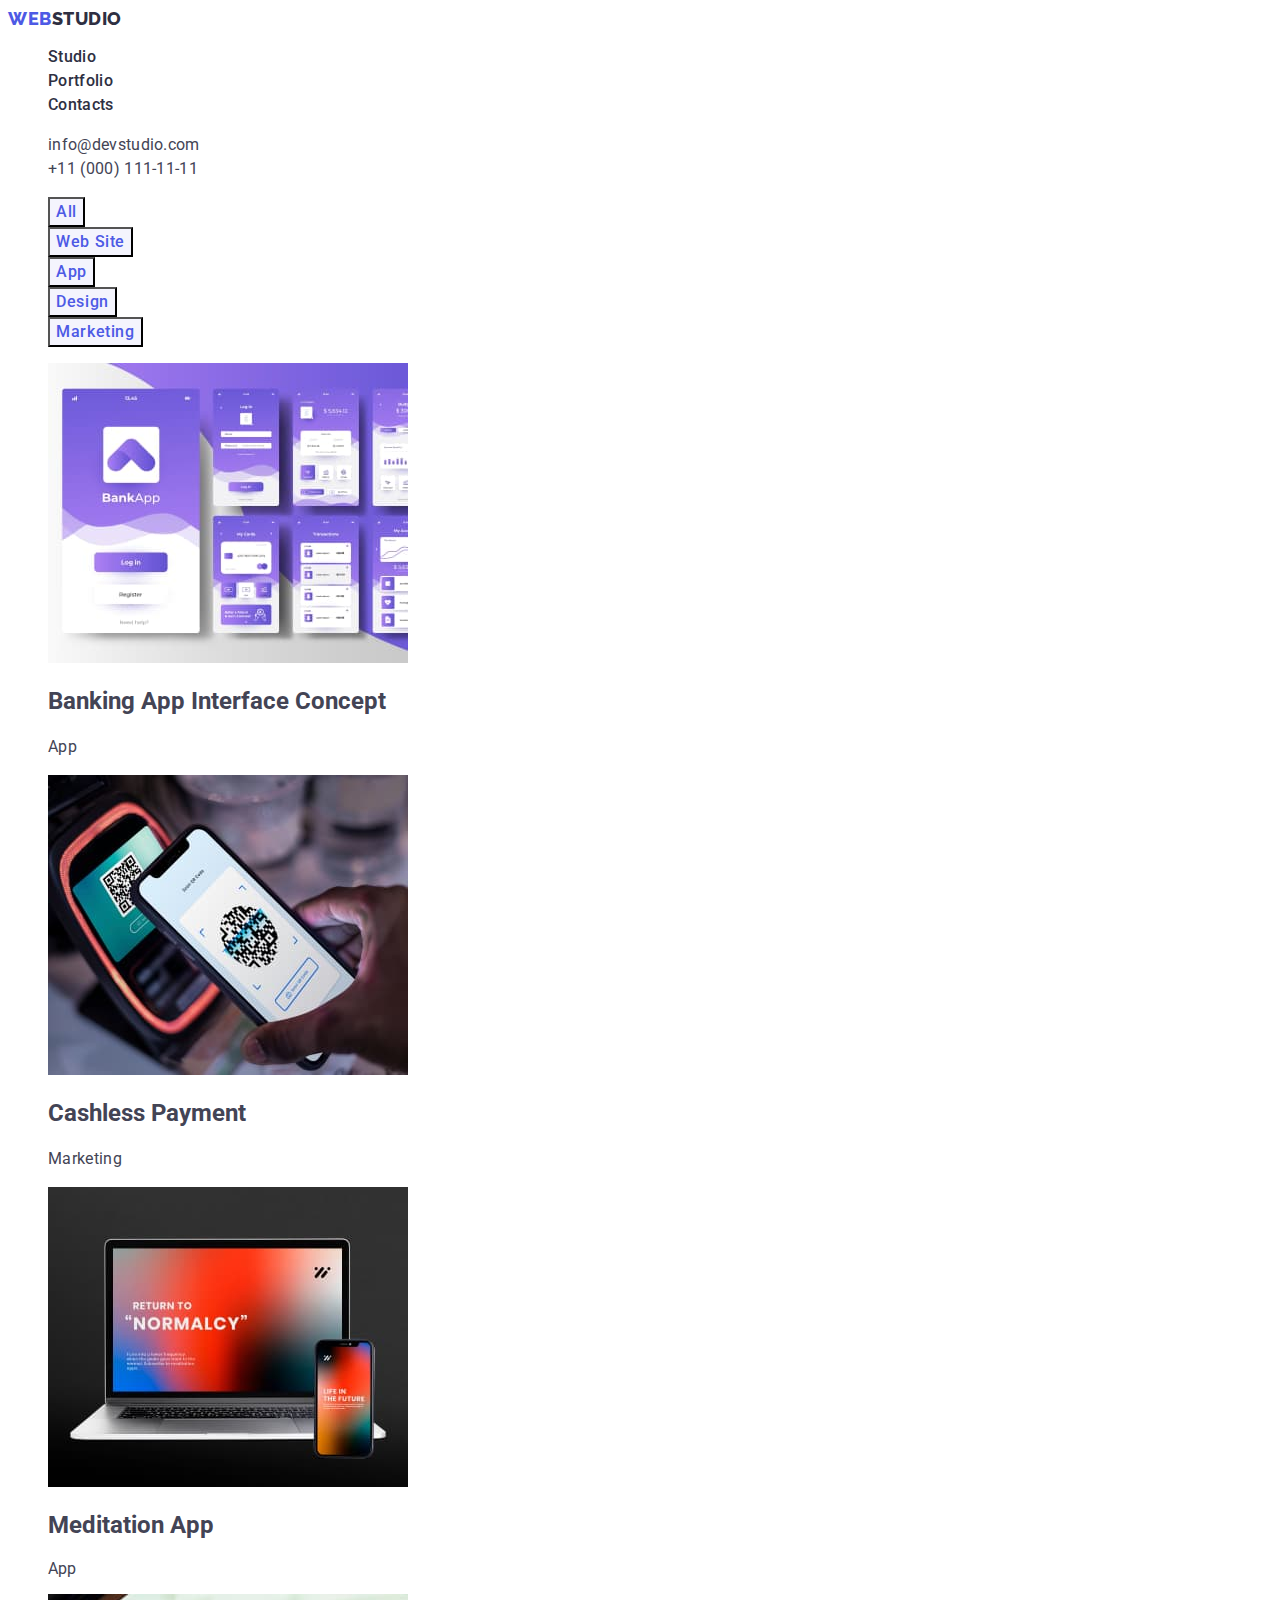
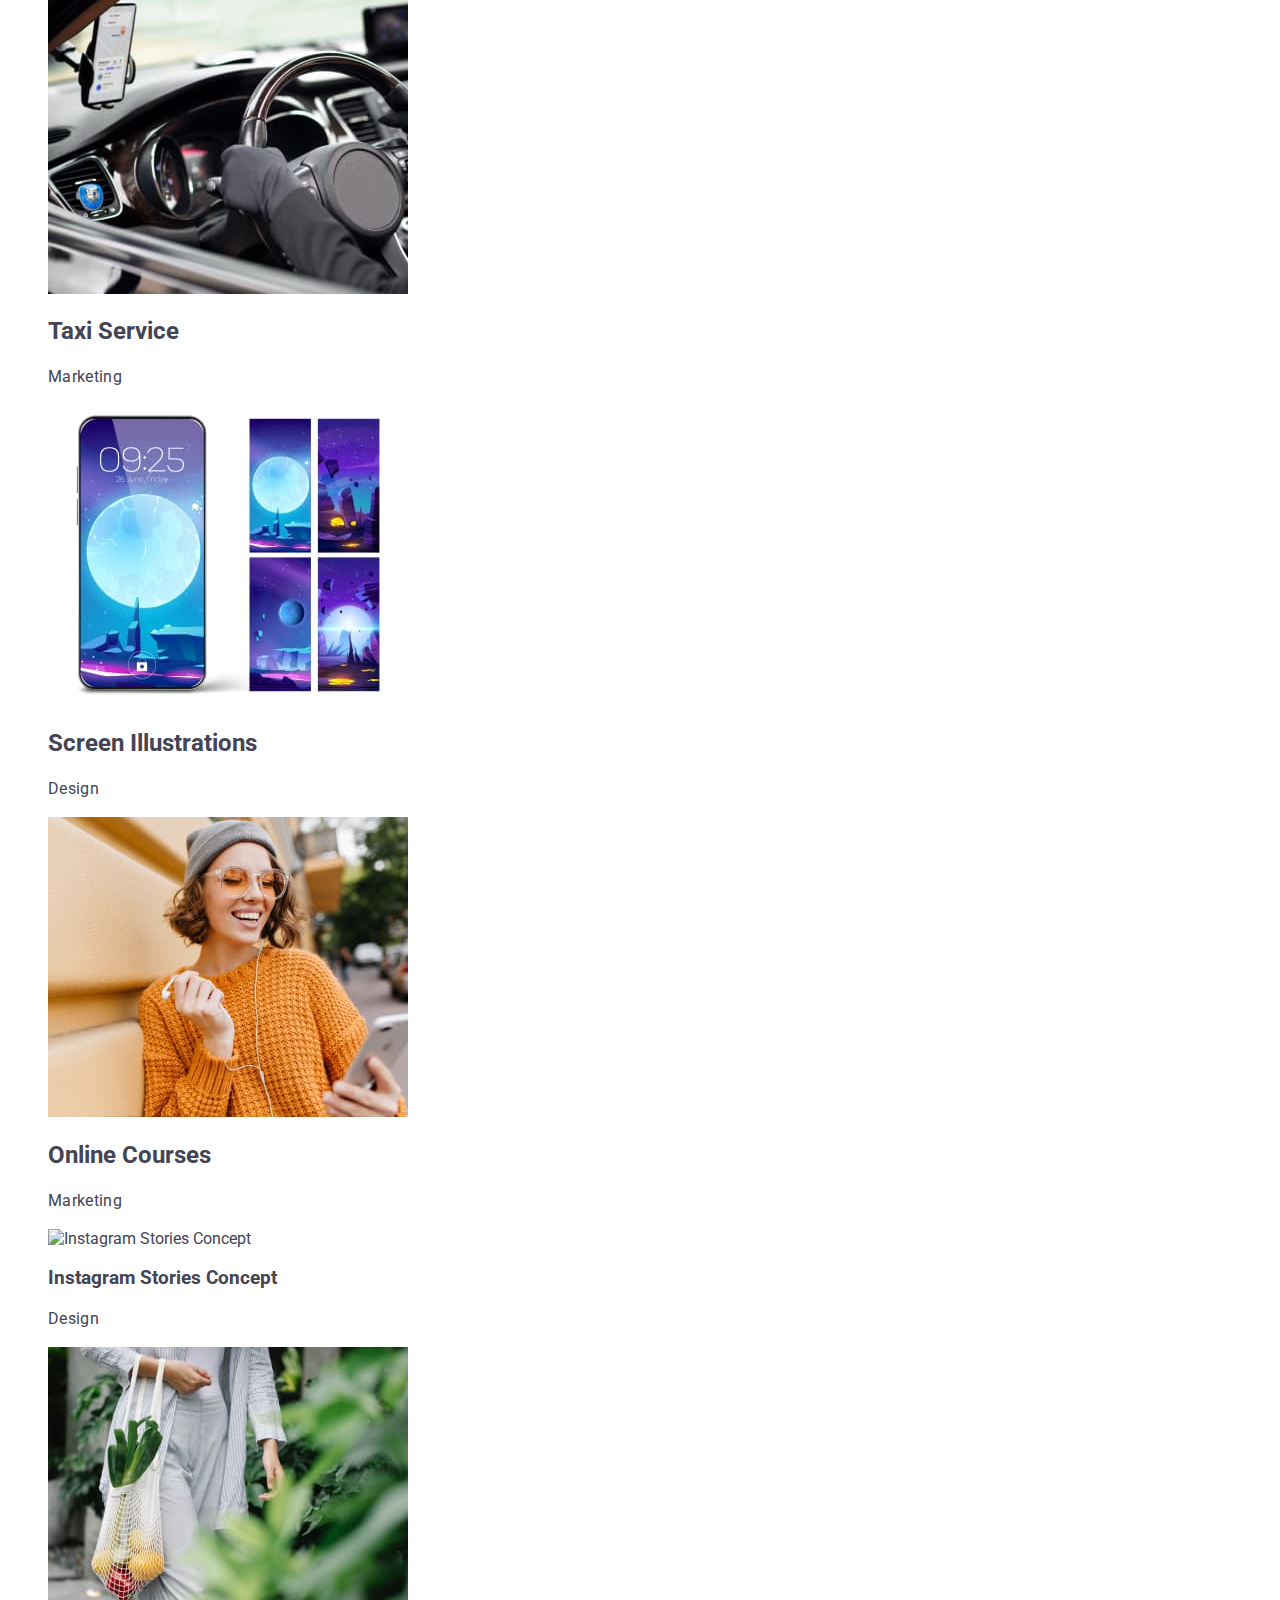
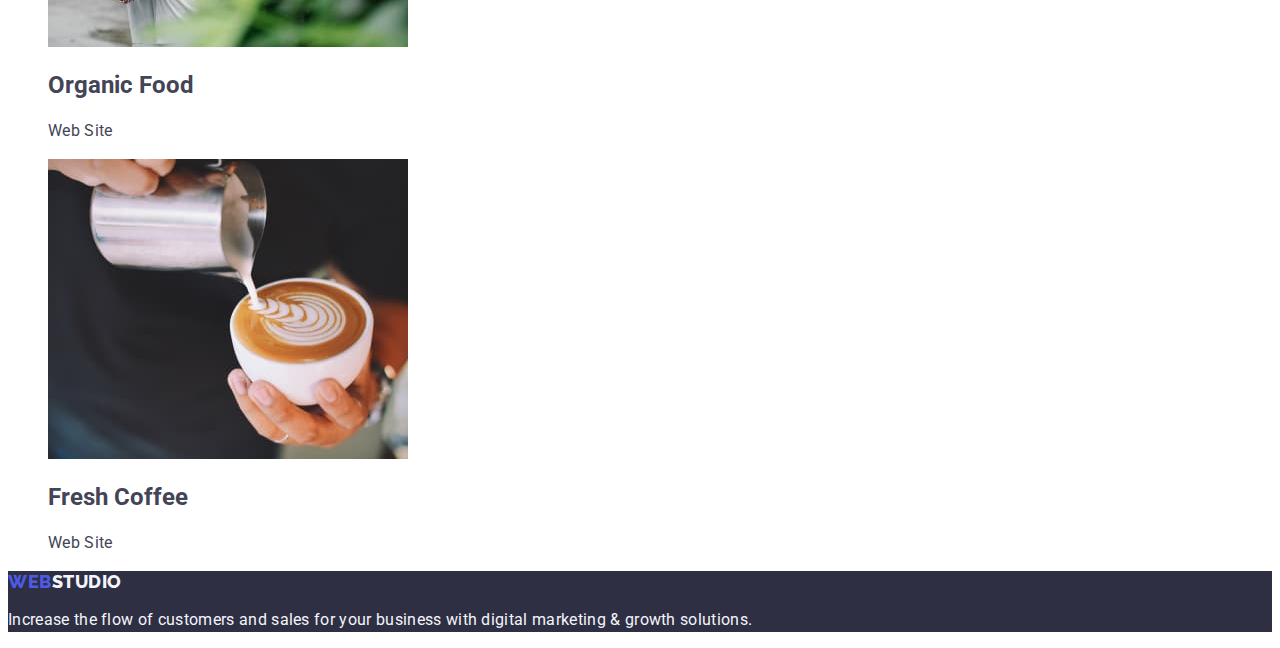
==== portfolio.html @ f4fad88b "фыв" ====
<!DOCTYPE html>
<html lang="en">
  <head>
    <meta charset="UTF-8" />
    <meta http-equiv="X-UA-Compatible" content="IE=edge" />
    <meta name="viewport" content="width=device-width, initial-scale=1.0" />
    <title>Portfolio</title>
    <link rel="preconnect" href="https://fonts.googleapis.com" />
    <link rel="preconnect" href="https://fonts.gstatic.com" crossorigin />
    <link
      href="https://fonts.googleapis.com/css2?family=Montserrat:wght@400;700&family=Raleway:wght@700;800&family=Roboto:wght@400;500;700&display=swap"
      rel="stylesheet"
    />
    <link rel="stylesheet" href="./css/styles.css.css" />
  </head>
  <body class="body-p">
    <header class="header-p">
      <nav class="nav-p">
        <a href="./index.html" class="logo link"
          >Web<span class="span-logo-p">Studio</span></a
        >
        <ul class="list-p list">
          <li class="list list-style">
            <a href="./index.html" class="main-link link">
              <span class="studio">Studio</span>
            </a>
          </li>
          <li class="list list-style">
            <a href="./portfolio.html" class="main-link link">
              <span class="portfolio">Portfolio</span>
            </a>
          </li>
          <li class="list list-style">
            <a href="" class="main-link link">
              <span class="contacts">Contacts</span>
            </a>
          </li>
        </ul>
      </nav>
      <address class="header-address">
        <ul class="list">
          <li class="header-mail list-style">
            <a class="header-link link" href="mailto:info@devstudio.com"
              >info@devstudio.com</a
            >
          </li>
          <li class="header-call list-style">
            <a class="header-link link" href="tel:+110001111111"
              >+11 (000) 111-11-11</a
            >
          </li>
        </ul>
      </address>
    </header>
    <main class="main-p">
      <section class="hero-p">
        <h1 class="hero-tagline-p" hidden>What can we offer you?</h1>
        <ul class="list">
          <li>
            <button class="button-p" type="button" style="cursor: pointer">
              All
            </button>
          </li>
          <li>
            <button class="button-p" type="button" style="cursor: pointer">
              Web Site
            </button>
          </li>
          <li>
            <button class="button-p" type="button" style="cursor: pointer">
              App
            </button>
          </li>
          <li>
            <button class="button-p" type="button" style="cursor: pointer">
              Design
            </button>
          </li>
          <li>
            <button class="button-p" type="button" style="cursor: pointer">
              Marketing
            </button>
          </li>
        </ul>
        <ul class="about-list-p list list">
          <li class="about-item-p list-style link">
            <img
              class="about-img-p link-style"
              src="./images/BankingAppInterfaceConcept.jpg"
              alt="Banking App Interface Concept"
              width="360"
            />
            <h2 class="about-subtitle-p">Banking App Interface Concept</h2>
            <p class="about-text-p">App</p>
          </li>
          <li class="about-item-p list-style">
            <img
              class="about-img-p link"
              src="./images/CashlessPayment.jpg"
              alt="Cashless Payment"
              width="360"
            />
            <h2 class="about-subtitle-p">Cashless Payment</h2>
            <p class="about-text-p">Marketing</p>
          </li>
          <li class="about-item-p list-style">
            <img
              class="about-img-p link"
              src="./images/MeditationApp.jpg"
              alt="Meditation App"
              width="360"
            />
            <h2 class="about-subtitle-p">Meditation App</h2>
            <p class="about-text-P">App</p>
          </li>
          <li class="about-item-p list-style">
            <img
              class="about-img-p link"
              src="./images/TaxiService.jpg"
              alt="Taxi Service"
              width="360"
            />
            <h2 class="about-subtitle-p">Taxi Service</h2>
            <p class="about-text-p">Marketing</p>
          </li>
          <li class="about-item-p list-style">
            <img
              class="about-img-p link"
              src="./images/ScreenIllustrations.jpg"
              alt="Screen Illustrations"
              width="360"
            />
            <h2 class="about-subtitle-p">Screen Illustrations</h2>
            <p class="about-text-p">Design</p>
          </li>
          <li class="about-item-p list-style">
            <img
              class="about-img-p link"
              src="./images/OnlineCourses.jpg"
              alt="Online Courses"
              width="360"
            />
            <h2 class="about-subtitle-p">Online Courses</h2>
            <p class="about-text-p">Marketing</p>
          </li>
          <li class="about-item-p list-style">
            <img
              class="about-img-p link"
              src="./images/instagramstoriesconcept.jpg"
              alt="Instagram Stories Concept"
              width="360"
            />
            <h3 class="about-subtitle-p">Instagram Stories Concept</h3>
            <p class="about-text-p">Design</p>
          </li>
          <li class="about-item-p list-style">
            <img
              class="about-img-p Link link"
              src="./images/OrganicFood.jpg"
              alt="Organic Food"
              width="360"
            />
            <h2 class="about-subtitle-p">Organic Food</h2>
            <p class="about-text-p">Web Site</p>
          </li>
          <li class="about-p list-style">
            <img
              class="about-img-p link"
              src="./images/FreshCoffee.jpg"
              alt="Fresh Coffee"
              width="360"
            />
            <h2 class="about-subtitle-p">Fresh Coffee</h2>
            <p class="about-text-p">Web Site</p>
          </li>
        </ul>
      </section>
    </main>
    <footer class="footer">
      <a class="logo link-style link" href="./index.html"
        >Web<span class="logo-footer">Studio</span></a
      >
      <p class="footer-text">
        <span class="span-footer">
          Increase the flow of customers and sales for your business with
          digital marketing & growth solutions.
        </span>
      </p>
    </footer>
  </body>
</html>
---- css/styles.css.css ----
body {
  font-family: "Roboto", sans-serif;
  color: #434455;
  background-color: #ffffff;
}

:root {
  --dtext-color: #2e2f42;
  --ltext-color: #434455;
  --dblue: #404bbf;
  --roboto: "Roboto";
  --rakeway: "Raleway";
}


span {
  color: #2e2f42;
  text-decoration: none;
}

.logo {
  font-family: "Raleway", sans-serif;
  font-style: normal;
  font-weight: 800;
  font-size: 18px;
  line-height: 1.17em;
  letter-spacing: 0.03em;
  text-transform: uppercase;
  color: #4d5ae5;
}

.main-link {
  font-weight: 500;
  font-size: 16px;
  line-height: 1.5em;
  letter-spacing: 0.02em;
  color: #2e2f42;
}

.main-link:focus {
  color: #404bbf;
}

.header-nav {
  font-family: "Roboto";
  font-style: normal;
  font-weight: 400;
  font-size: 16px;
  line-height: 1.5em;
  letter-spacing: 0.02em;
  color: #434455;
}
.header-address {
  font-family: "Roboto";
  font-style: normal;
  font-weight: 400;
  font-size: 16px;
  line-height: 1.5em;
  letter-spacing: 0.02em;
  color: #434455;
}
.header-address:focus {
  color: #404bbf;
}
.header-link {
  font-family: "Roboto";
  font-style: normal;
  font-weight: 400;
  font-size: 16px;
  line-height: 1.5em;
  letter-spacing: 0.02em;
  color: #434455;
}
.about-subtitle-strategy {
  font-family: "Roboto";
  font-style: normal;
  font-weight: 400;
  font-size: 16px;
  line-height: 1.5em;
  letter-spacing: 0.02em;
  color: #434455;
}

.about-text-strategy {
  font-family: "Roboto";
  font-style: normal;
  font-weight: 400;
  font-size: 16px;
  line-height: 1.5em;
  letter-spacing: 0.02em;
  color: #434455;
}
.about-item-punctuality {
  font-family: "Roboto";
  font-style: normal;
  font-weight: 400;
  font-size: 16px;
  line-height: 1.5em;
  letter-spacing: 0.02em;
  color: #434455;
}
.list-style .about-text-punctuality {
  font-family: "Roboto";
  font-style: normal;
  font-weight: 400;
  font-size: 16px;
  line-height: 1.5em;
  letter-spacing: 0.02em;
  color: #434455;
}
.hero {
  font-family: "Roboto";
  background: #2e2f42;
}

.hero-tagline {
  font-family: "Roboto";
  font-style: normal;
  font-weight: 700;
  font-size: 56px;
  line-height: 1.07em;
  text-align: center;
  letter-spacing: 0.02em;
  color: #ffffff;
}

.hero-button {
  font-family: "Roboto";
  font-style: normal;
  font-weight: 500;
  font-size: 16px;
  line-height: 1.5em;
  letter-spacing: 0.04em;
  color: #ffffff;
  background-color: #4d5ae5;
  font-family: "Roboto", sans-serif;
  cursor: pointer;
}
.hero-button:hover {
  background-color: #404bbf;
  color: #ffffff;
}
.hero-button:focus {
  background-color: #404bbf;
  color: #ffffff;
}

.about-item {
  font-family: "Roboto";
  font-style: normal;
  font-weight: 500;
  font-size: 20px;
  line-height: 1.5em;
  letter-spacing: 0.02em;
  color: #2e2f42;
}

.about-text {
  font-family: "Roboto";
  font-style: normal;
  font-weight: 400;
  font-size: 16px;
  line-height: 1.5em;
  letter-spacing: 0.02em;
  color: #434455;
}
.about-subtitle {
  font-family: "Roboto";
  font-style: normal;
  font-weight: 500;
  font-size: 20px;
  line-height: 1.2;
  letter-spacing: 0.02em;
  color: #2e2f42;
}
.about-tagline {
  font-family: "Roboto";
  font-style: normal;
  font-weight: 500;
  font-size: 20px;
  line-height: 1.2;
  letter-spacing: 0.02em;
  color: #2e2f42;
}
.aboutcan-tagline {
  font-family: "Roboto";
  font-style: normal;
  font-weight: 500;
  font-size: 20px;
  line-height: 1.2;
  letter-spacing: 0.02em;
  color: #2e2f42;
}

.about-img {
  border: 1px solid #e7e9fc;
}
.team {
  background: #f4f4fd;
}

.team-item {
  background: #ffffff;
}

.team-img-markguerrero {
  mix-blend-mode: normal;
}
.aboutcan-tagline {
  font-family: "Roboto";
  font-size: 36px;
  line-height: 1.11;
  text-align: center;
  letter-spacing: 0.02em;
  text-transform: capitalize;
  color: #2e2f42;
}
.team-subtitle {
  font-family: "Roboto";
  font-size: 36px;
  line-height: 1.11;
  text-align: center;
  letter-spacing: 0.02em;
  text-transform: capitalize;
  color: #2e2f42;
}
.team-subtitl {
  font-family: "Roboto";
  font-weight: 500;
  font-size: 20px;
  line-height: 1.2;
  letter-spacing: 0.02em;
  color: #2e2f42;
}
.team-tagline {
  font-family: "Roboto";
  font-weight: 500;
  font-size: 20px;
  line-height: 1.2;
  letter-spacing: 0.02em;
  color: #2e2f42;
}
.team-text {
  font-family: "Roboto";
  font-weight: 500;
  font-size: 20px;
  line-height: 1.5;
  letter-spacing: 0.02em;
  color: #2e2f42;
}
.team-tagline {
  font-family: "Roboto";
  font-size: 36px;
  line-height: 1.11;
  text-align: center;
  letter-spacing: 0.02em;
  text-transform: capitalize;
  color: #2e2f42;
}
.team-text {
  font-family: "Roboto";
  font-style: normal;
  font-weight: 400;
  font-size: 16px;
  line-height: 1.5em;
  text-align: center;
  letter-spacing: 0.02em;
  color: #434455;
}

.footer-text {
  font-family: "Roboto";
  font-style: normal;
  font-weight: 400;
  font-size: 16px;
  line-height: 1.5em;
  letter-spacing: 0.02em;
  color: #f4f4fd;
  text-decoration: none;
}

.footer {
  background: #2e2f42;
}

body {
  font-family: "Roboto", sans-serif;
}

.header-logo-p {
  font-family: "Raleway";
  font-style: normal;
  font-weight: 800;
  font-size: 18px;
  line-height: 1.3em;
  letter-spacing: 0.03em;
  text-transform: uppercase;
  color: #4d5ae5;
}

.header-nav-p {
  font-family: "Roboto";
  font-style: normal;
  font-weight: 500;
  font-size: 16px;
  line-height: 1.5em;
  letter-spacing: 0.02em;
  color: #2e2f42;
}

.header-address-p {
  font-family: "Roboto";
  font-style: normal;
  font-weight: 400;
  font-size: 16px;
  line-height: 1.5em;
  letter-spacing: 0.02em;
  color: #434455;
}
.link {
  text-decoration: none;
  text-decoration: none;
}
.list-style {
  list-style: none;
  text-decoration: none;
}

.link:focus {
  color: #404bbf;
}
.link:hover {
  color: #404bbf;
}
.header-link:hover {
  color: #404bbf;
}
.header-link:focus {
  color: #404bbf;
}
.header-link:hover {
  color: #404bbf;
}
.logo:hover {
  color: #404bbf;
}

.logo-p:hover {
  color: #4d5ae5;
}
.button-p {
  font-family: "Roboto", sans-serif;
  font-style: normal;
  font-weight: 500;
  font-size: 16px;
  line-height: 1.5em;
  text-align: center;
  letter-spacing: 0.04em;
  color: #4d5ae5;
  background-color: #f4f4fd;
}
.button-p:hover {
  color: #ffffff;
  background-color: #404bbf;
}
.button-p:focus {
  color: #ffffff;
  background-color: #404bbf;
}
team-text .button-web-site-p {
  font-family: "Roboto";
  font-style: normal;
  font-weight: 500;
  font-size: 16px;
  line-height: 1.5em;
  text-align: center;
  letter-spacing: 0.04em;
  color: #4d5ae5;
}

.button-app-p {
  font-family: "Roboto";
  font-style: normal;
  font-weight: 500;
  font-size: 16px;
  line-height: 1.5em;
  text-align: center;
  letter-spacing: 0.04em;
  color: #4d5ae5;
}

.button-design-p {
  font-family: "Roboto";
  font-style: normal;
  font-weight: 500;
  font-size: 16px;
  line-height: 1.5em;
  text-align: center;
  letter-spacing: 0.04em;
  color: #4d5ae5;
}
about-tagline .button-marketing-p {
  font-family: "Roboto";
  font-style: normal;
  font-weight: 500;
  font-size: 16px;
  line-height: 1.5em;
  text-align: center;
  letter-spacing: 0.04em;
  color: #4d5ae5;
}

.about-subtitle-bankingapp-p {
  font-family: "Roboto";
  font-style: normal;
  font-weight: 500;
  font-size: 20px;
  line-height: 1.5em;
  letter-spacing: 0.02em;
  color: #2e2f42;
}

.about-subtitle-cashlesspayment-p {
  font-family: "Roboto";
  font-style: normal;
  font-weight: 500;
  font-size: 20px;
  line-height: 1.5em;
  letter-spacing: 0.02em;
  color: #2e2f42;
}

.about-subtitle-meditationapp-p {
  font-family: "Roboto";
  font-style: normal;
  font-weight: 500;
  font-size: 20px;
  line-height: 1.5em;
  letter-spacing: 0.02em;
  color: #2e2f42;
}

.about-subtitle-taxiservice-p {
  font-family: "Roboto";
  font-style: normal;
  font-weight: 500;
  font-size: 20px;
  line-height: 1.5em;
  letter-spacing: 0.02em;
  color: #2e2f42;
}

.about-subtitle-screenillustrations-p {
  font-family: "Roboto";
  font-style: normal;
  font-weight: 500;
  font-size: 20px;
  line-height: 1.5em;
  letter-spacing: 0.02em;
  color: #2e2f42;
}

.about-subtitle-onlinecourses-p {
  font-family: "Roboto";
  font-style: normal;
  font-weight: 500;
  font-size: 20px;
  line-height: 1.5em;
  letter-spacing: 0.02em;
  color: #2e2f42;
}

.about-subtitle-instagramstories-p {
  font-family: "Roboto";
  font-style: normal;
  font-weight: 500;
  font-size: 20px;
  line-height: 1.5em;
  letter-spacing: 0.02em;
  color: #2e2f42;
}

.about-subtitle-organicfood-p {
  font-family: "Roboto";
  font-style: normal;
  font-weight: 500;
  font-size: 20px;
  line-height: 1.5em;
  letter-spacing: 0.02em;
  color: #2e2f42;
}
.about-subtitle-freshcoffee-p {
  font-family: "Roboto";
  font-style: normal;
  font-weight: 500;
  font-size: 20px;
  line-height: 1.5em;
  letter-spacing: 0.02em;
  color: #2e2f42;
}

.about-text-p {
  font-family: "Roboto";
  font-style: normal;
  font-weight: 400;
  font-size: 16px;
  line-height: 1.5em;
  letter-spacing: 0.02em;
  color: #434455;
}

.about-bankingapp-p {
  background: #ffffff;
}

.about-cashlesspayment-p {
  background: #ffffff;
}

.about-meditationapp-p {
  background: #ffffff;
}

.about-taxiservice-p {
  background: #ffffff;
}
.about-screenillustrations-p {
  background: #ffffff;
}
.about-onlinecourses-p {
  background: #ffffff;
}
.about-instagramstories-p {
  background: #ffffff;
}
.about-organicfood-p {
  background: #ffffff;
}
.about-freshcoffee-p {
  background: #ffffff;
}
.footer-text-p {
  font-family: "Roboto";
  font-style: normal;
  font-weight: 400;
  font-size: 16px;
  line-height: 1.5em;
  letter-spacing: 0.02em;
  color: #f4f4fd;
}
.footer-logo:focus {
  color: #4d5ae5;
}
.footer-logo-p:focus {
  color: #4d5ae5;
}
.span-footer {
  color: #f4f4fd;
}
.logo-footer {
  color: #f4f4fd;
}
.footer-p {
  color: #2e2f42;
}
.list{
  list-style: none
}
.link{
  text-decoration: none
}
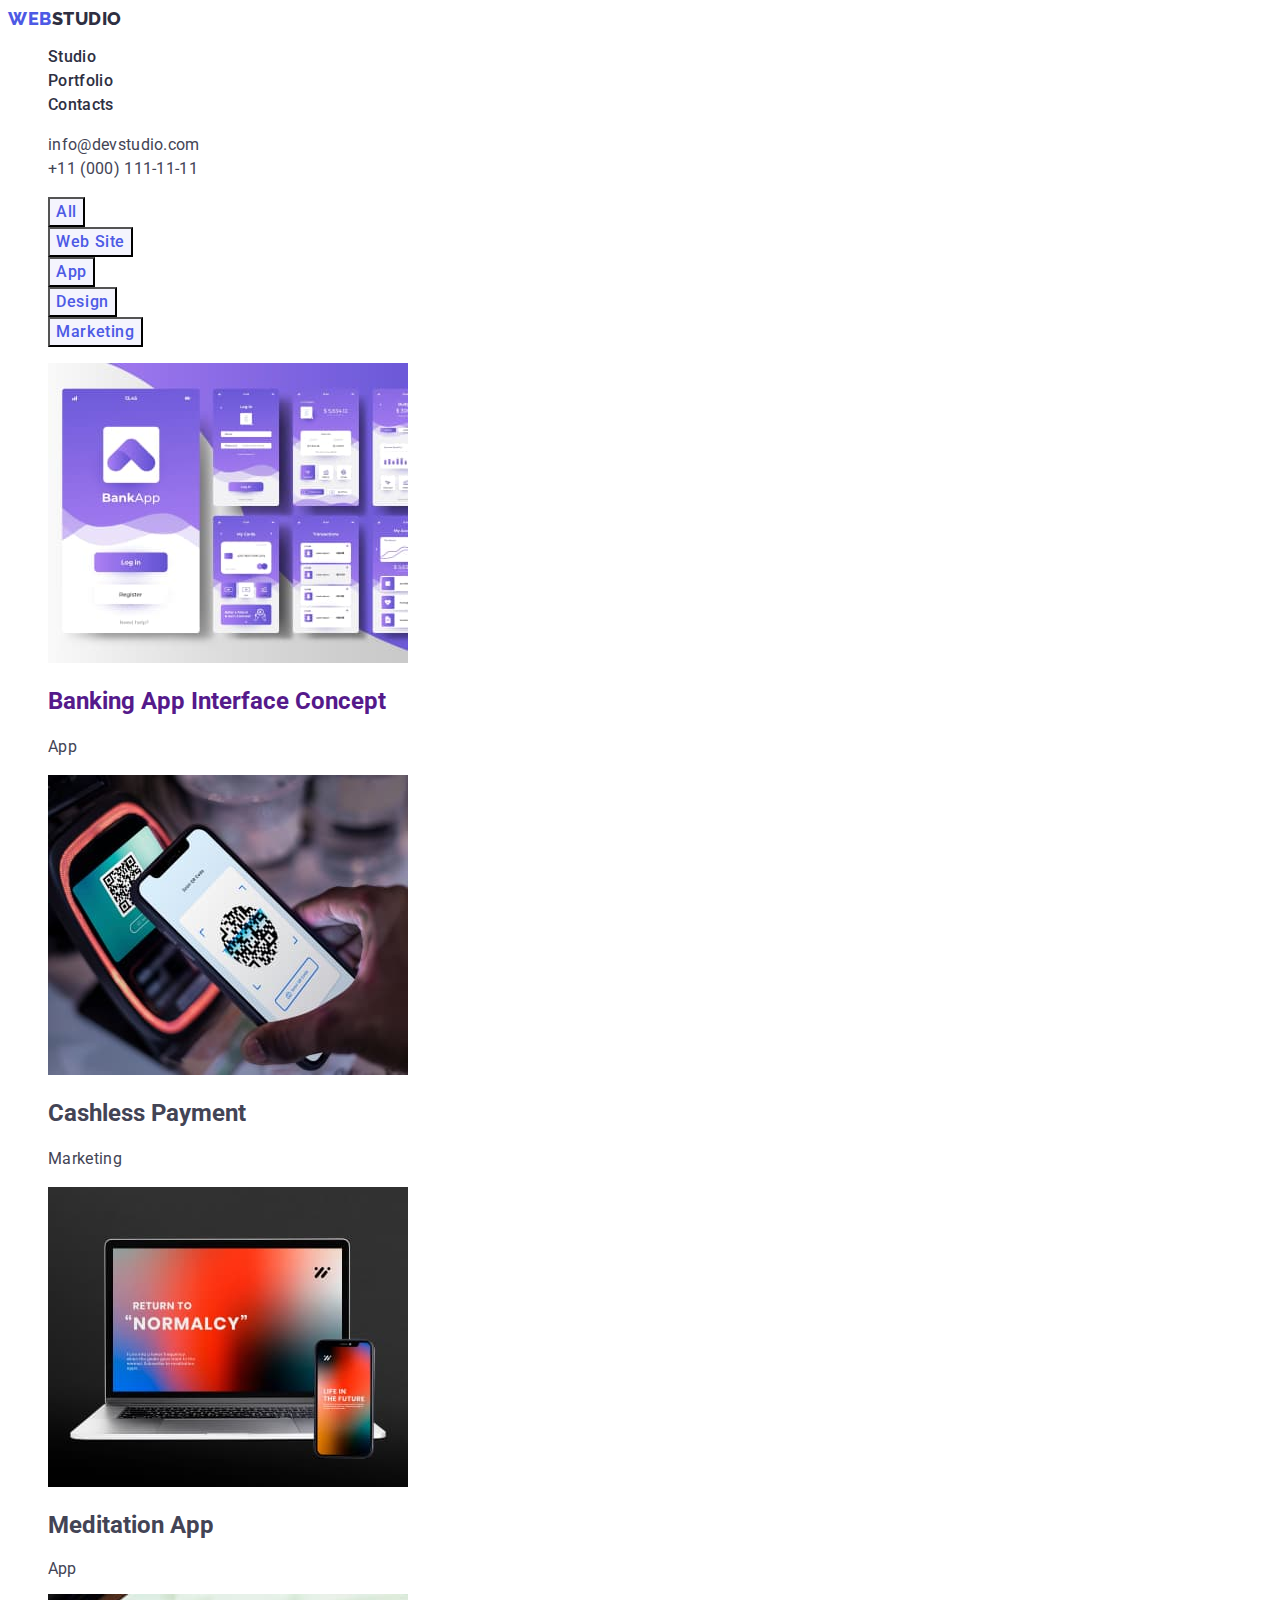
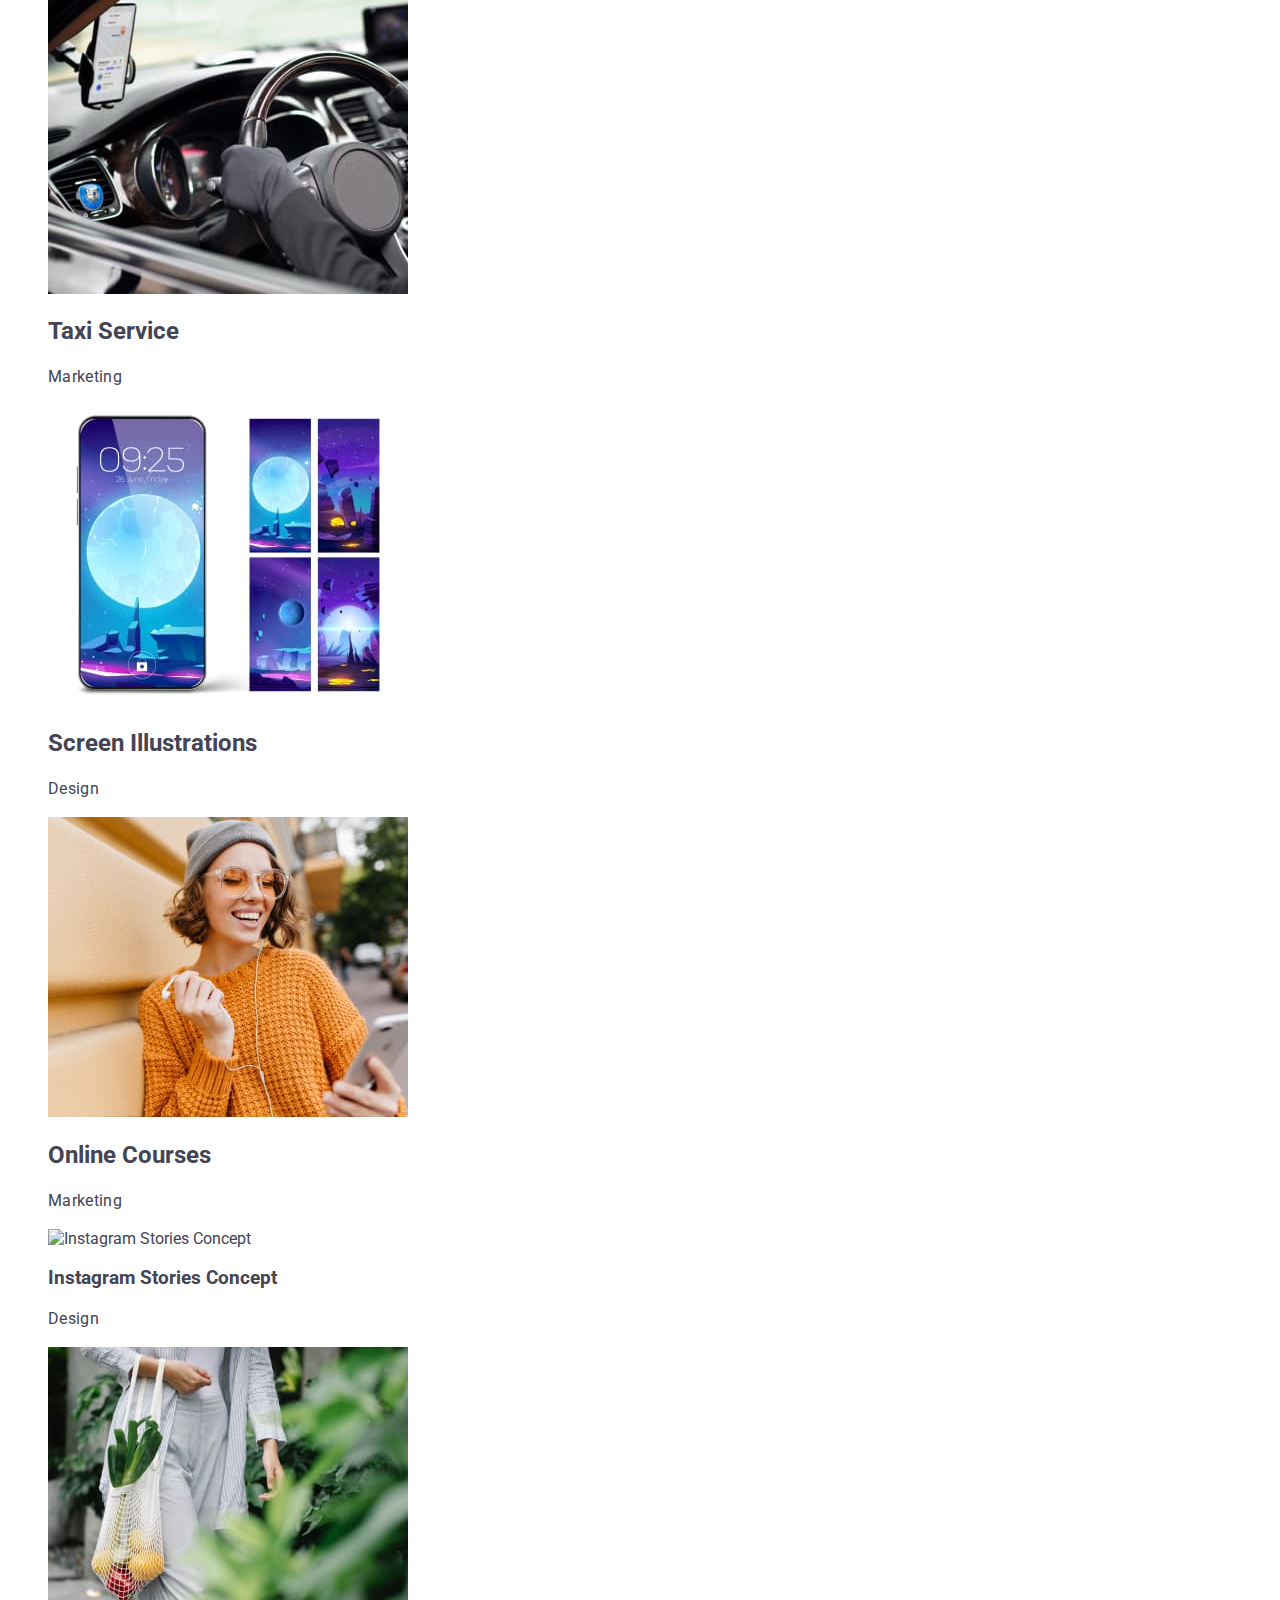
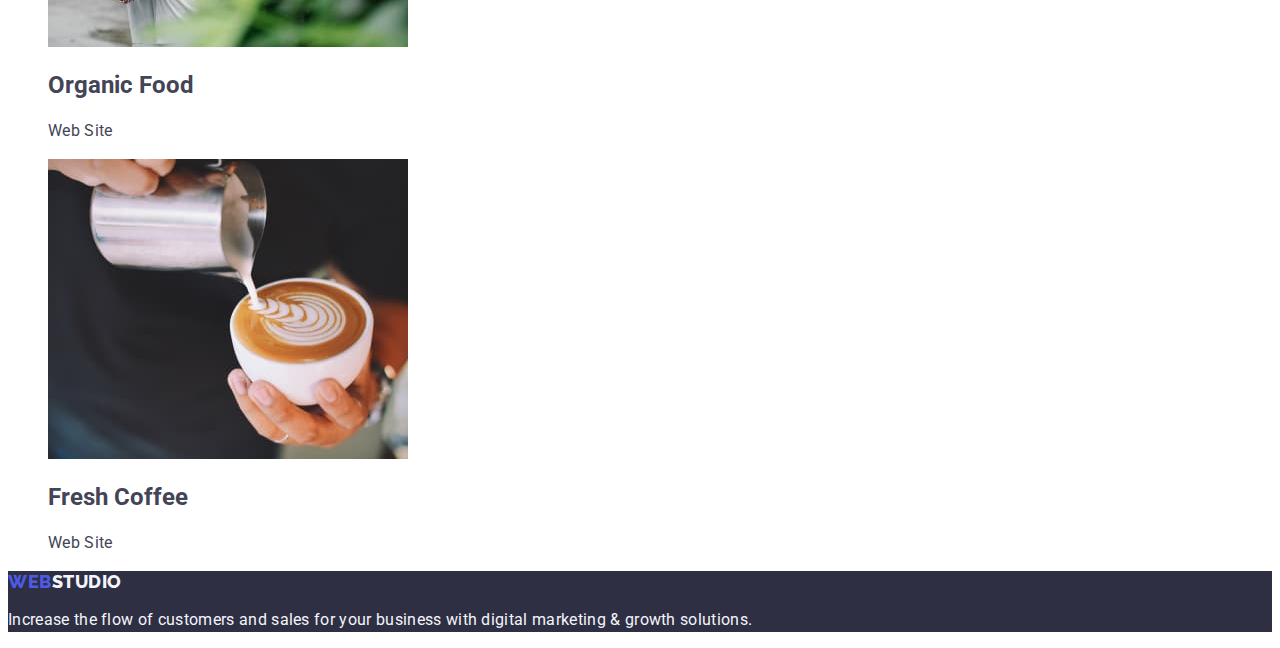
==== commit 78f61d6a: "asdasdasd" ====
--- a/portfolio.html
+++ b/portfolio.html
@@ -56,44 +56,46 @@
       <section class="hero-p">
         <h1 class="hero-tagline-p" hidden>What can we offer you?</h1>
         <ul class="list">
-          <li>
+          <li class="link">
             <button class="button-p" type="button" style="cursor: pointer">
               All
             </button>
           </li>
-          <li>
+          <li class="link">
             <button class="button-p" type="button" style="cursor: pointer">
               Web Site
             </button>
           </li>
-          <li>
+          <li class="link">
             <button class="button-p" type="button" style="cursor: pointer">
               App
             </button>
           </li>
-          <li>
+          <li class="link">
             <button class="button-p" type="button" style="cursor: pointer">
               Design
             </button>
           </li>
-          <li>
+          <li class="link">
             <button class="button-p" type="button" style="cursor: pointer">
               Marketing
             </button>
           </li>
         </ul>
         <ul class="about-list-p list list">
+          <li class="about-item-p list-style">
+            <a href="" class="link">
+              <img
+                class="about-img-p link-style"
+                src="./images/BankingAppInterfaceConcept.jpg"
+                alt="Banking App Interface Concept"
+                width="360"
+              />
+              <h2 class="about-subtitle-p">Banking App Interface Concept</h2>
+              <p class="about-text-p">App</p>
+            </a>
+          </li>
           <li class="about-item-p list-style link">
-            <img
-              class="about-img-p link-style"
-              src="./images/BankingAppInterfaceConcept.jpg"
-              alt="Banking App Interface Concept"
-              width="360"
-            />
-            <h2 class="about-subtitle-p">Banking App Interface Concept</h2>
-            <p class="about-text-p">App</p>
-          </li>
-          <li class="about-item-p list-style">
             <img
               class="about-img-p link"
               src="./images/CashlessPayment.jpg"
@@ -103,7 +105,7 @@
             <h2 class="about-subtitle-p">Cashless Payment</h2>
             <p class="about-text-p">Marketing</p>
           </li>
-          <li class="about-item-p list-style">
+          <li class="about-item-p list-style link">
             <img
               class="about-img-p link"
               src="./images/MeditationApp.jpg"
@@ -113,7 +115,7 @@
             <h2 class="about-subtitle-p">Meditation App</h2>
             <p class="about-text-P">App</p>
           </li>
-          <li class="about-item-p list-style">
+          <li class="about-item-p list-style link">
             <img
               class="about-img-p link"
               src="./images/TaxiService.jpg"
@@ -123,7 +125,7 @@
             <h2 class="about-subtitle-p">Taxi Service</h2>
             <p class="about-text-p">Marketing</p>
           </li>
-          <li class="about-item-p list-style">
+          <li class="about-item-p list-style link">
             <img
               class="about-img-p link"
               src="./images/ScreenIllustrations.jpg"
@@ -133,7 +135,7 @@
             <h2 class="about-subtitle-p">Screen Illustrations</h2>
             <p class="about-text-p">Design</p>
           </li>
-          <li class="about-item-p list-style">
+          <li class="about-item-p list-style link">
             <img
               class="about-img-p link"
               src="./images/OnlineCourses.jpg"
@@ -143,7 +145,7 @@
             <h2 class="about-subtitle-p">Online Courses</h2>
             <p class="about-text-p">Marketing</p>
           </li>
-          <li class="about-item-p list-style">
+          <li class="about-item-p list-style link">
             <img
               class="about-img-p link"
               src="./images/instagramstoriesconcept.jpg"
@@ -153,7 +155,7 @@
             <h3 class="about-subtitle-p">Instagram Stories Concept</h3>
             <p class="about-text-p">Design</p>
           </li>
-          <li class="about-item-p list-style">
+          <li class="about-item-p list-style link">
             <img
               class="about-img-p Link link"
               src="./images/OrganicFood.jpg"
@@ -163,7 +165,7 @@
             <h2 class="about-subtitle-p">Organic Food</h2>
             <p class="about-text-p">Web Site</p>
           </li>
-          <li class="about-p list-style">
+          <li class="about-p list-style link">
             <img
               class="about-img-p link"
               src="./images/FreshCoffee.jpg"
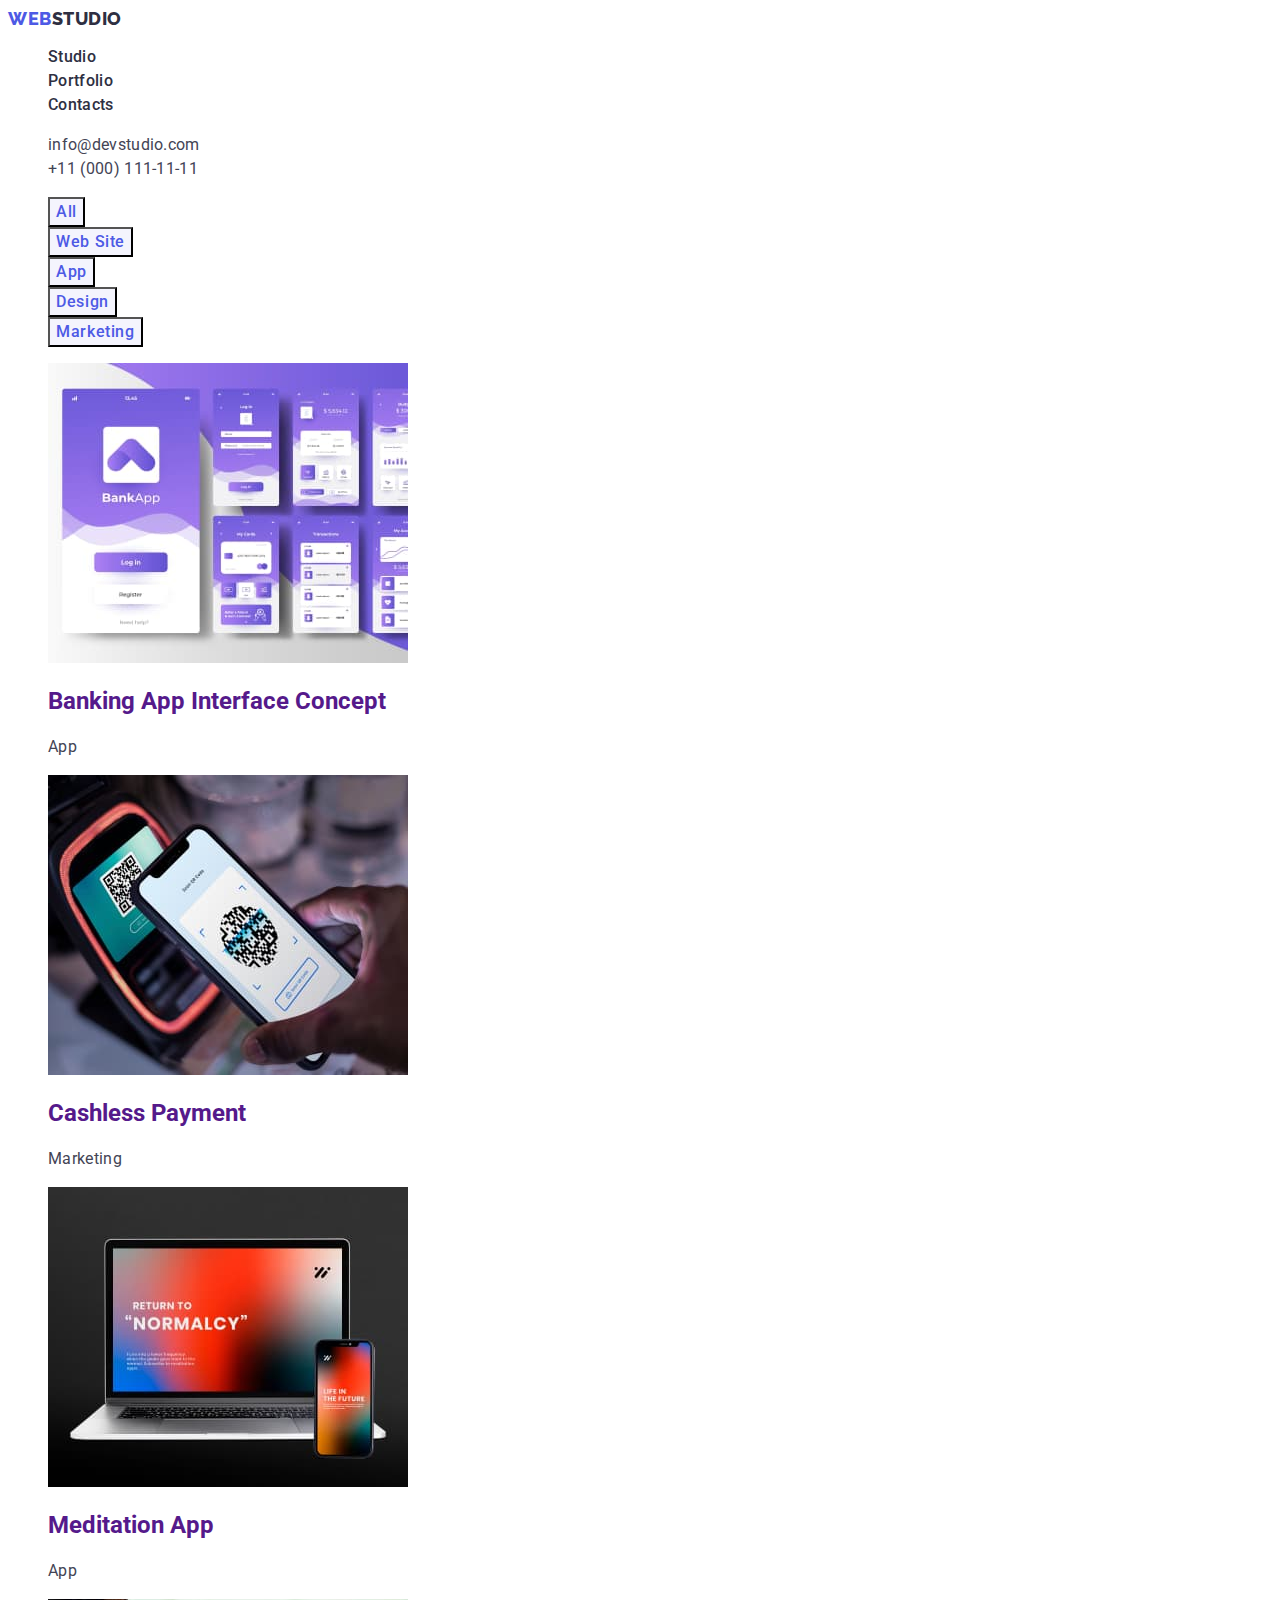
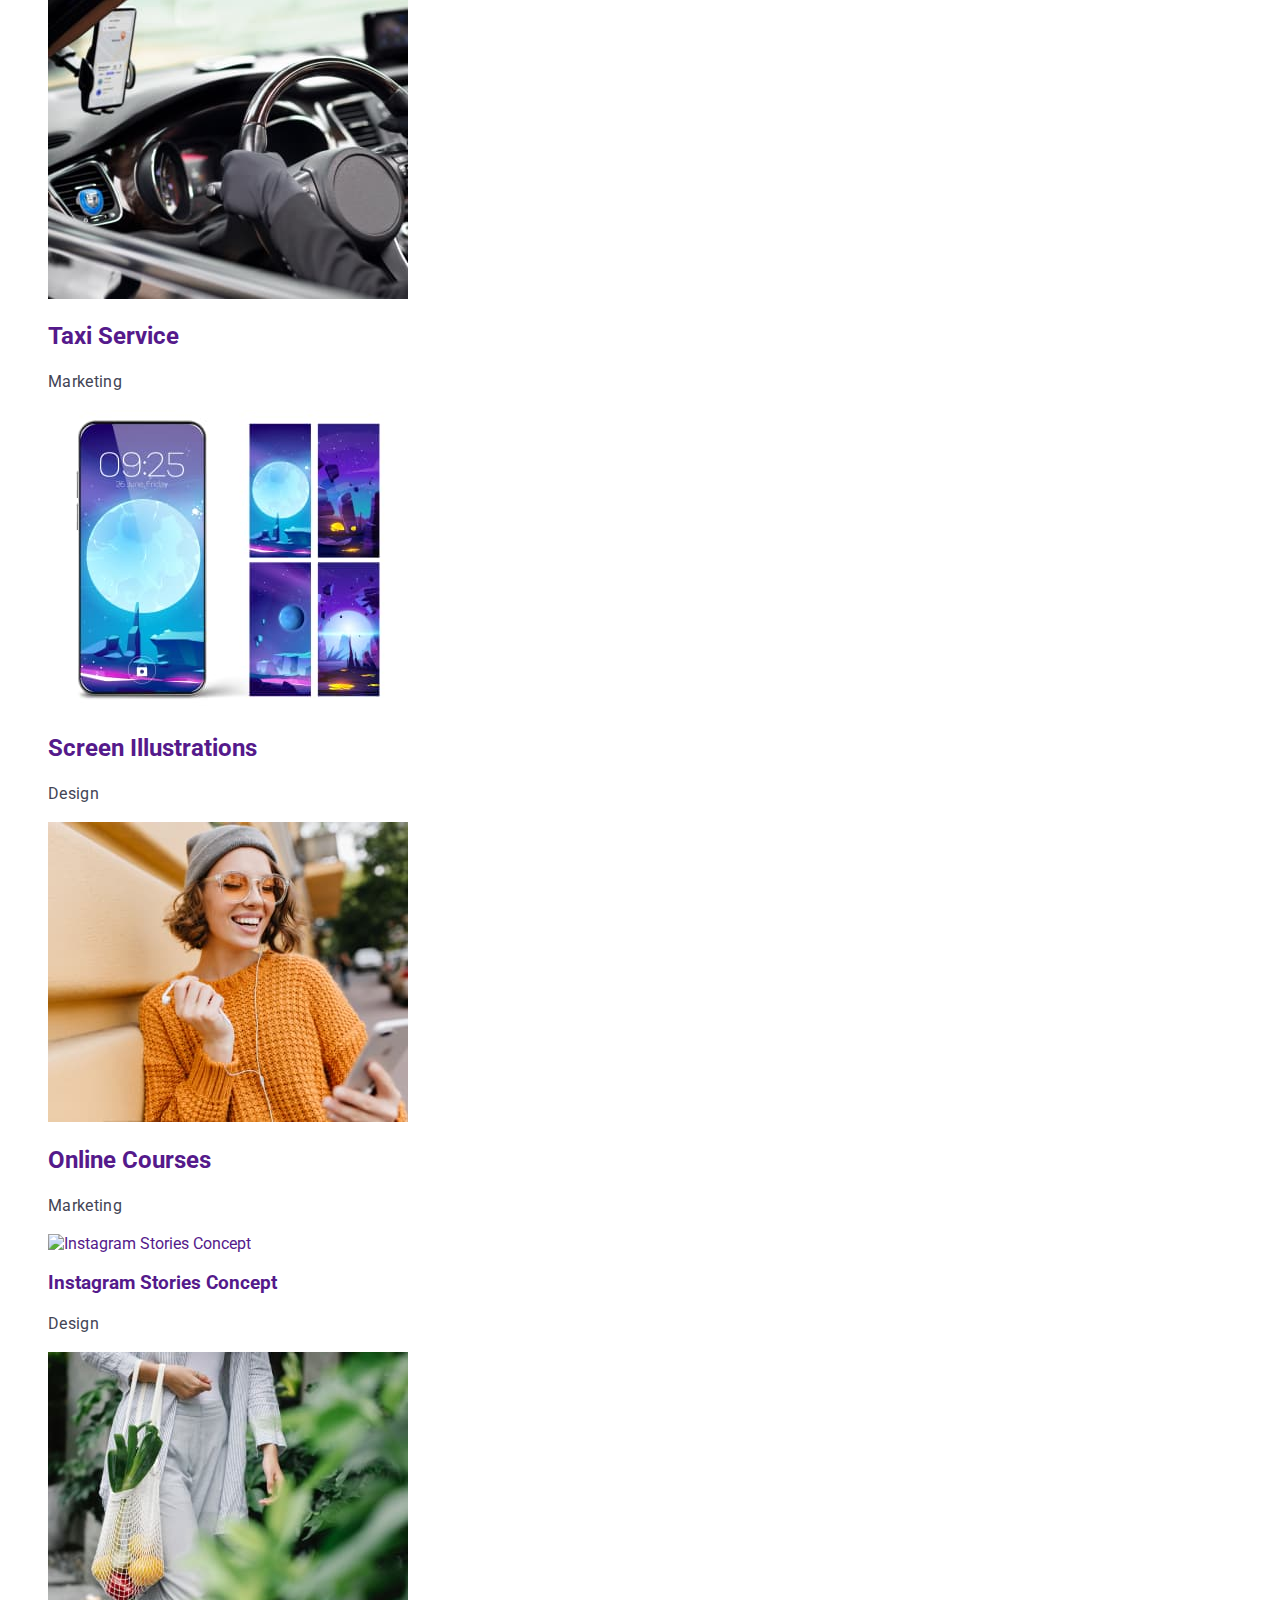
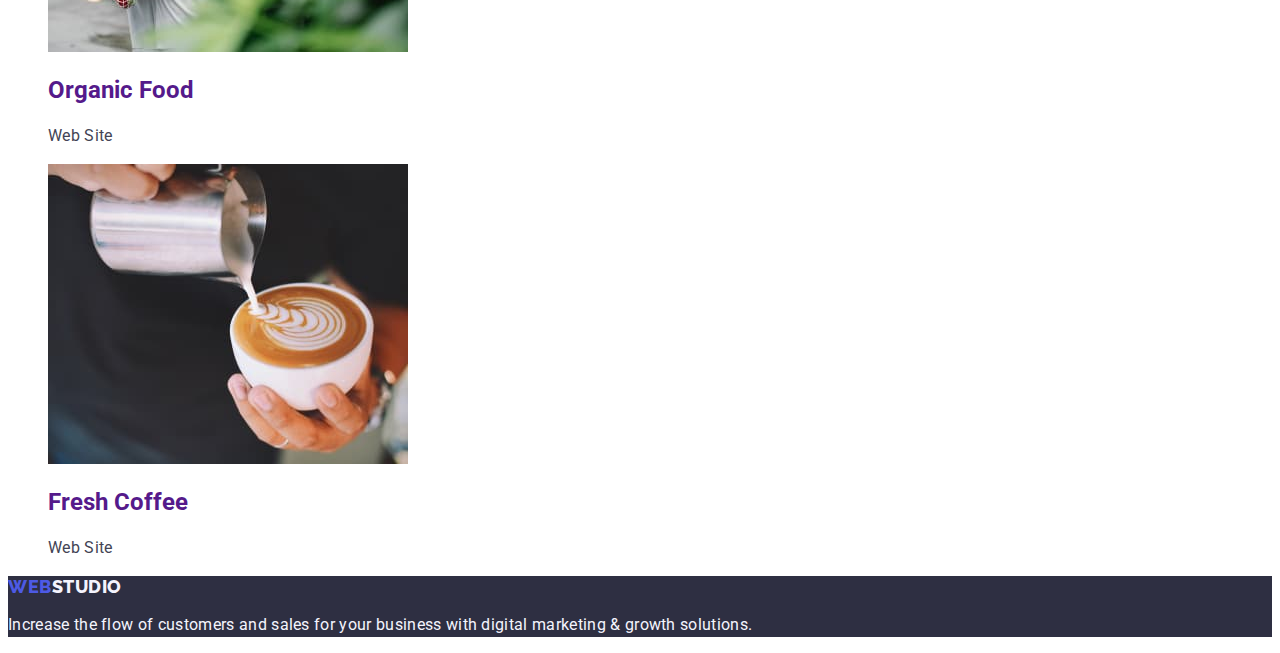
==== commit c1bc98a7: "asdasd" ====
--- a/portfolio.html
+++ b/portfolio.html
@@ -96,84 +96,67 @@
             </a>
           </li>
           <li class="about-item-p list-style link">
-            <img
-              class="about-img-p link"
-              src="./images/CashlessPayment.jpg"
-              alt="Cashless Payment"
-              width="360"
-            />
-            <h2 class="about-subtitle-p">Cashless Payment</h2>
-            <p class="about-text-p">Marketing</p>
+            <a href="" class="link">
+              <img class="about-img-p link" src="./images/CashlessPayment.jpg" alt="Cashless Payment" width="360" />
+              <h2 class="about-subtitle-p">Cashless Payment</h2>
+              <p class="about-text-p">Marketing</p>
+            </a>
           </li>
+          
           <li class="about-item-p list-style link">
-            <img
-              class="about-img-p link"
-              src="./images/MeditationApp.jpg"
-              alt="Meditation App"
-              width="360"
-            />
-            <h2 class="about-subtitle-p">Meditation App</h2>
-            <p class="about-text-P">App</p>
+            <a href="" class="link">
+              <img class="about-img-p link" src="./images/MeditationApp.jpg" alt="Meditation App" width="360" />
+              <h2 class="about-subtitle-p">Meditation App</h2>
+              <p class="about-text-p">App</p>
+            </a>
           </li>
+          
           <li class="about-item-p list-style link">
-            <img
-              class="about-img-p link"
-              src="./images/TaxiService.jpg"
-              alt="Taxi Service"
-              width="360"
-            />
-            <h2 class="about-subtitle-p">Taxi Service</h2>
-            <p class="about-text-p">Marketing</p>
+            <a href="" class="link">
+              <img class="about-img-p link" src="./images/TaxiService.jpg" alt="Taxi Service" width="360" />
+              <h2 class="about-subtitle-p">Taxi Service</h2>
+              <p class="about-text-p">Marketing</p>
+            </a>
           </li>
+          
           <li class="about-item-p list-style link">
-            <img
-              class="about-img-p link"
-              src="./images/ScreenIllustrations.jpg"
-              alt="Screen Illustrations"
-              width="360"
-            />
-            <h2 class="about-subtitle-p">Screen Illustrations</h2>
-            <p class="about-text-p">Design</p>
+            <a href="" class="link">
+              <img class="about-img-p link" src="./images/ScreenIllustrations.jpg" alt="Screen Illustrations" width="360" />
+              <h2 class="about-subtitle-p">Screen Illustrations</h2>
+              <p class="about-text-p">Design</p>
+            </a>
           </li>
+          
           <li class="about-item-p list-style link">
-            <img
-              class="about-img-p link"
-              src="./images/OnlineCourses.jpg"
-              alt="Online Courses"
-              width="360"
-            />
-            <h2 class="about-subtitle-p">Online Courses</h2>
-            <p class="about-text-p">Marketing</p>
+            <a href="" class="link">
+              <img class="about-img-p link" src="./images/OnlineCourses.jpg" alt="Online Courses" width="360" />
+              <h2 class="about-subtitle-p">Online Courses</h2>
+              <p class="about-text-p">Marketing</p>
+            </a>
           </li>
+          
           <li class="about-item-p list-style link">
-            <img
-              class="about-img-p link"
-              src="./images/instagramstoriesconcept.jpg"
-              alt="Instagram Stories Concept"
-              width="360"
-            />
-            <h3 class="about-subtitle-p">Instagram Stories Concept</h3>
-            <p class="about-text-p">Design</p>
+            <a href="" class="link">
+              <img class="about-img-p link" src="./images/instagramstoriesconcept.jpg" alt="Instagram Stories Concept" width="360" />
+              <h3 class="about-subtitle-p">Instagram Stories Concept</h3>
+              <p class="about-text-p">Design</p>
+            </a>
           </li>
+          
           <li class="about-item-p list-style link">
-            <img
-              class="about-img-p Link link"
-              src="./images/OrganicFood.jpg"
-              alt="Organic Food"
-              width="360"
-            />
-            <h2 class="about-subtitle-p">Organic Food</h2>
-            <p class="about-text-p">Web Site</p>
+            <a href="" class="link">
+              <img class="about-img-p link" src="./images/OrganicFood.jpg" alt="Organic Food" width="360" />
+              <h2 class="about-subtitle-p">Organic Food</h2>
+              <p class="about-text-p">Web Site</p>
+            </a>
           </li>
+          
           <li class="about-p list-style link">
-            <img
-              class="about-img-p link"
-              src="./images/FreshCoffee.jpg"
-              alt="Fresh Coffee"
-              width="360"
-            />
-            <h2 class="about-subtitle-p">Fresh Coffee</h2>
-            <p class="about-text-p">Web Site</p>
+            <a href="" class="link">
+              <img class="about-img-p link" src="./images/FreshCoffee.jpg" alt="Fresh Coffee" width="360" />
+              <h2 class="about-subtitle-p">Fresh Coffee</h2>
+              <p class="about-text-p">Web Site</p>
+            </a>
           </li>
         </ul>
       </section>
--- a/css/styles.css.css
+++ b/css/styles.css.css
@@ -399,104 +399,26 @@
   letter-spacing: 0.04em;
   color: #4d5ae5;
 }
-about-tagline .button-marketing-p {
-  font-family: "Roboto";
-  font-style: normal;
-  font-weight: 500;
-  font-size: 16px;
-  line-height: 1.5em;
-  text-align: center;
-  letter-spacing: 0.04em;
-  color: #4d5ae5;
-}
-
-.about-subtitle-bankingapp-p {
-  font-family: "Roboto";
-  font-style: normal;
-  font-weight: 500;
-  font-size: 20px;
-  line-height: 1.5em;
-  letter-spacing: 0.02em;
-  color: #2e2f42;
-}
-
-.about-subtitle-cashlesspayment-p {
-  font-family: "Roboto";
-  font-style: normal;
-  font-weight: 500;
-  font-size: 20px;
-  line-height: 1.5em;
-  letter-spacing: 0.02em;
-  color: #2e2f42;
-}
-
-.about-subtitle-meditationapp-p {
-  font-family: "Roboto";
-  font-style: normal;
-  font-weight: 500;
-  font-size: 20px;
-  line-height: 1.5em;
-  letter-spacing: 0.02em;
-  color: #2e2f42;
-}
-
-.about-subtitle-taxiservice-p {
-  font-family: "Roboto";
-  font-style: normal;
-  font-weight: 500;
-  font-size: 20px;
-  line-height: 1.5em;
-  letter-spacing: 0.02em;
-  color: #2e2f42;
-}
-
-.about-subtitle-screenillustrations-p {
-  font-family: "Roboto";
-  font-style: normal;
-  font-weight: 500;
-  font-size: 20px;
-  line-height: 1.5em;
-  letter-spacing: 0.02em;
-  color: #2e2f42;
-}
-
-.about-subtitle-onlinecourses-p {
-  font-family: "Roboto";
-  font-style: normal;
-  font-weight: 500;
-  font-size: 20px;
-  line-height: 1.5em;
-  letter-spacing: 0.02em;
-  color: #2e2f42;
-}
-
-.about-subtitle-instagramstories-p {
-  font-family: "Roboto";
-  font-style: normal;
-  font-weight: 500;
-  font-size: 20px;
-  line-height: 1.5em;
-  letter-spacing: 0.02em;
-  color: #2e2f42;
-}
-
-.about-subtitle-organicfood-p {
-  font-family: "Roboto";
-  font-style: normal;
-  font-weight: 500;
-  font-size: 20px;
-  line-height: 1.5em;
-  letter-spacing: 0.02em;
-  color: #2e2f42;
-}
+.button-marketing-p {
+  font-family: "Roboto";
+  font-style: normal;
+  font-weight: 500;
+  font-size: 16px;
+  line-height: 1.5em;
+  text-align: center;
+  letter-spacing: 0.04em;
+  color: #4d5ae5;
+}
+
+
 .about-subtitle-freshcoffee-p {
   font-family: "Roboto";
   font-style: normal;
   font-weight: 500;
   font-size: 20px;
-  line-height: 1.5em;
-  letter-spacing: 0.02em;
-  color: #2e2f42;
+  line-height: 1.2em;
+  letter-spacing: 0.02em;
+  color:  #2e2f42;
 }
 
 .about-text-p {
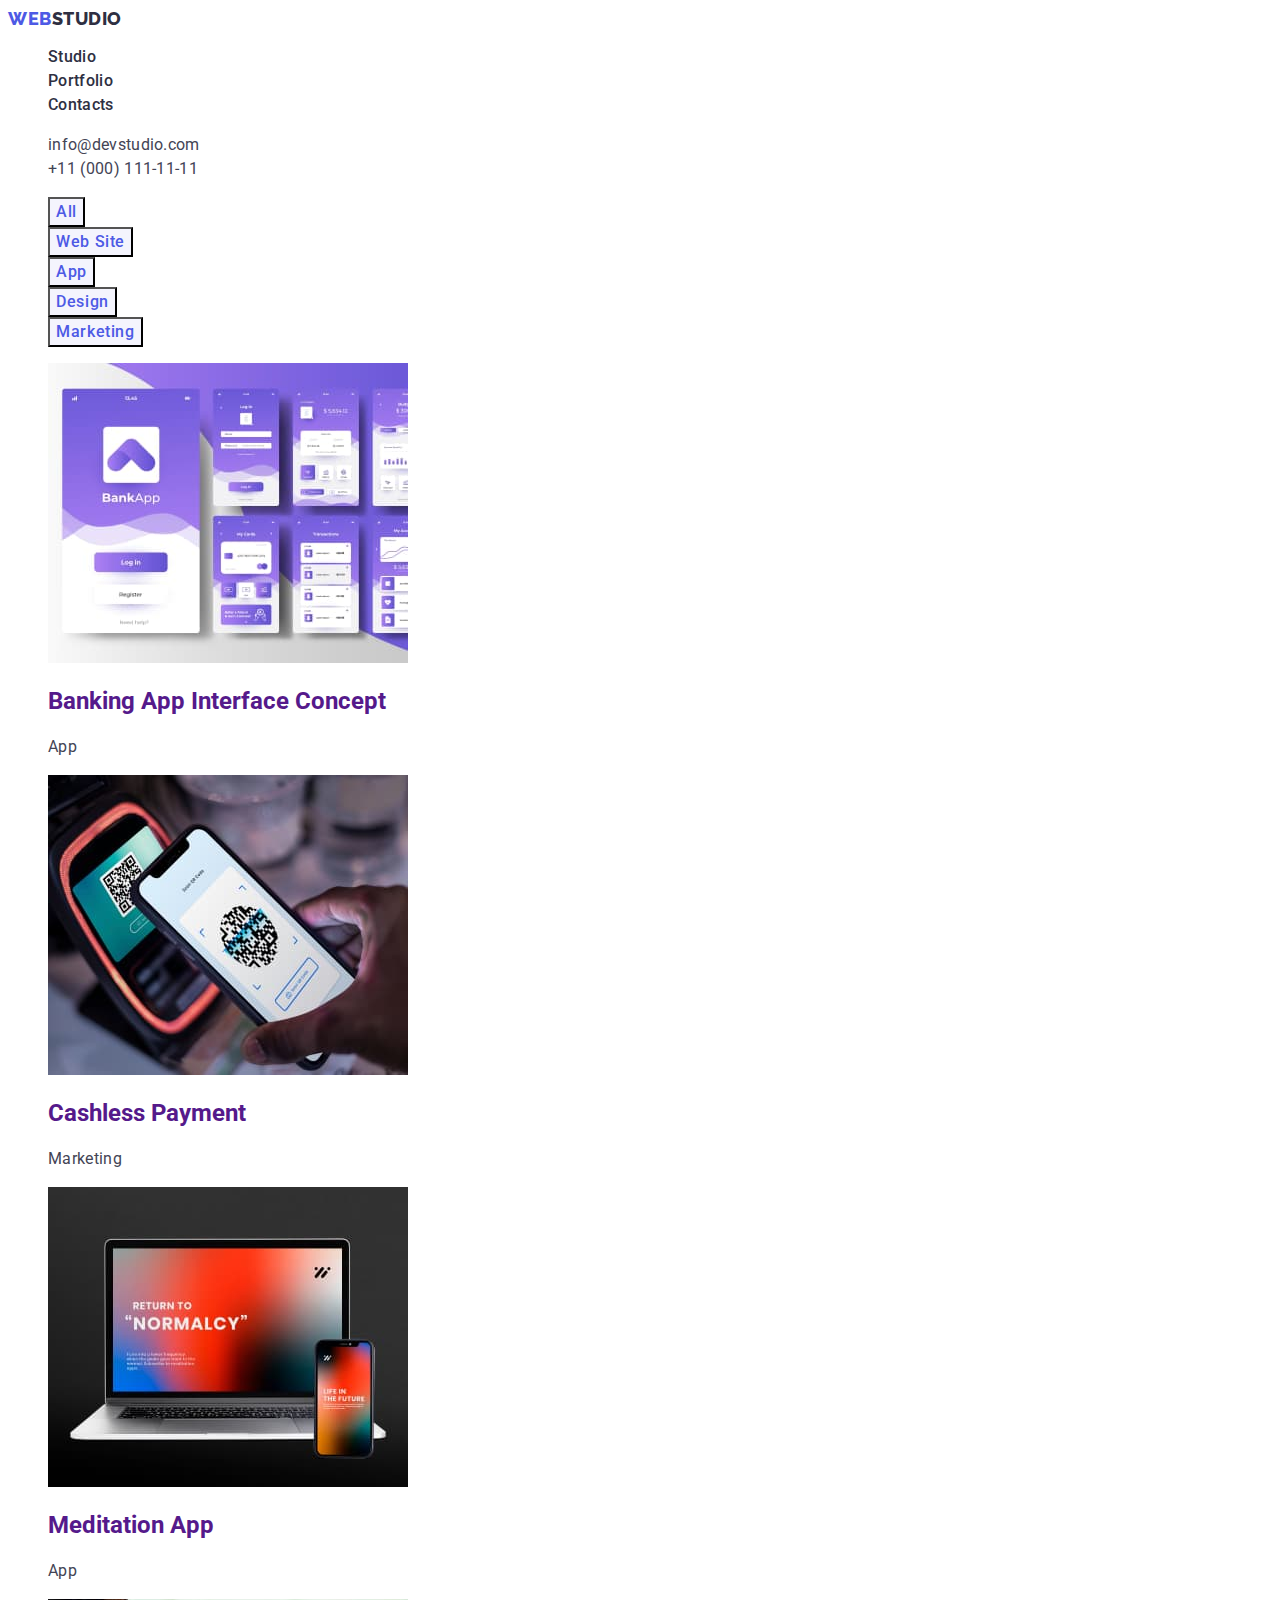
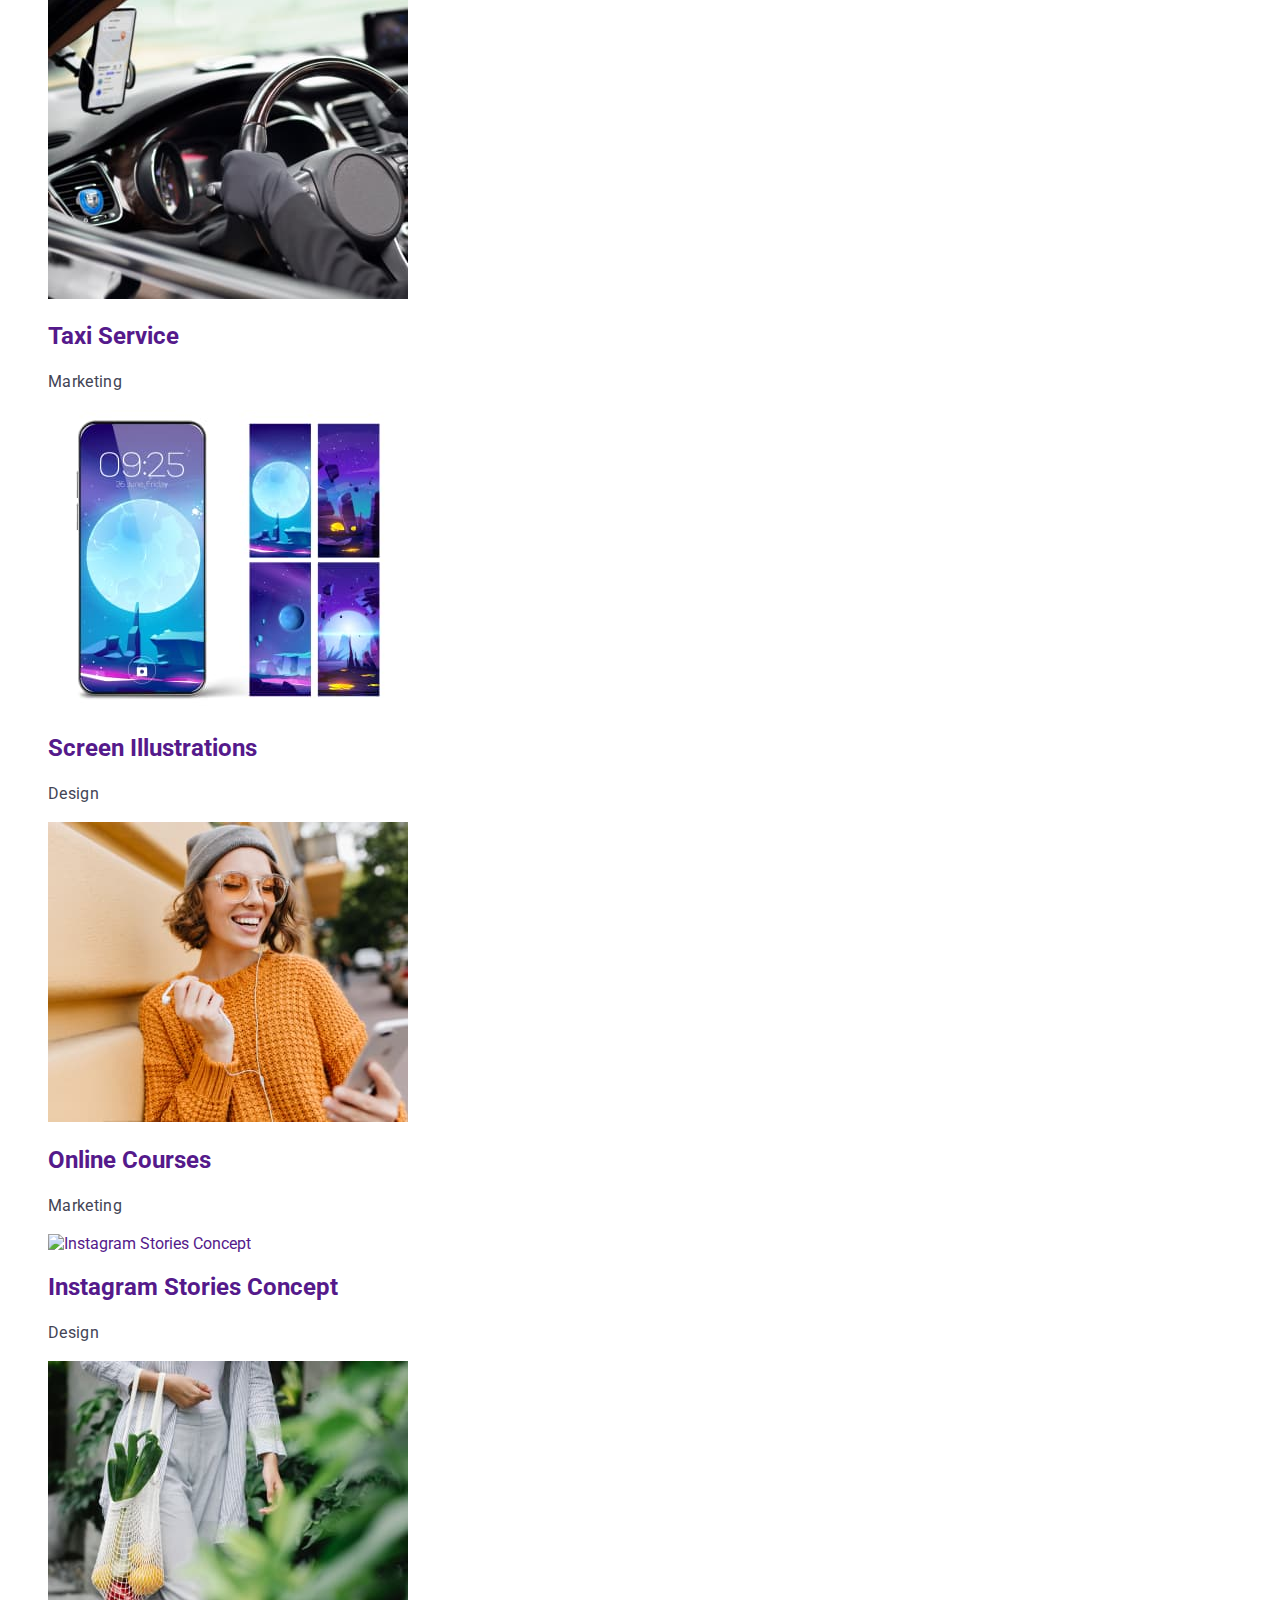
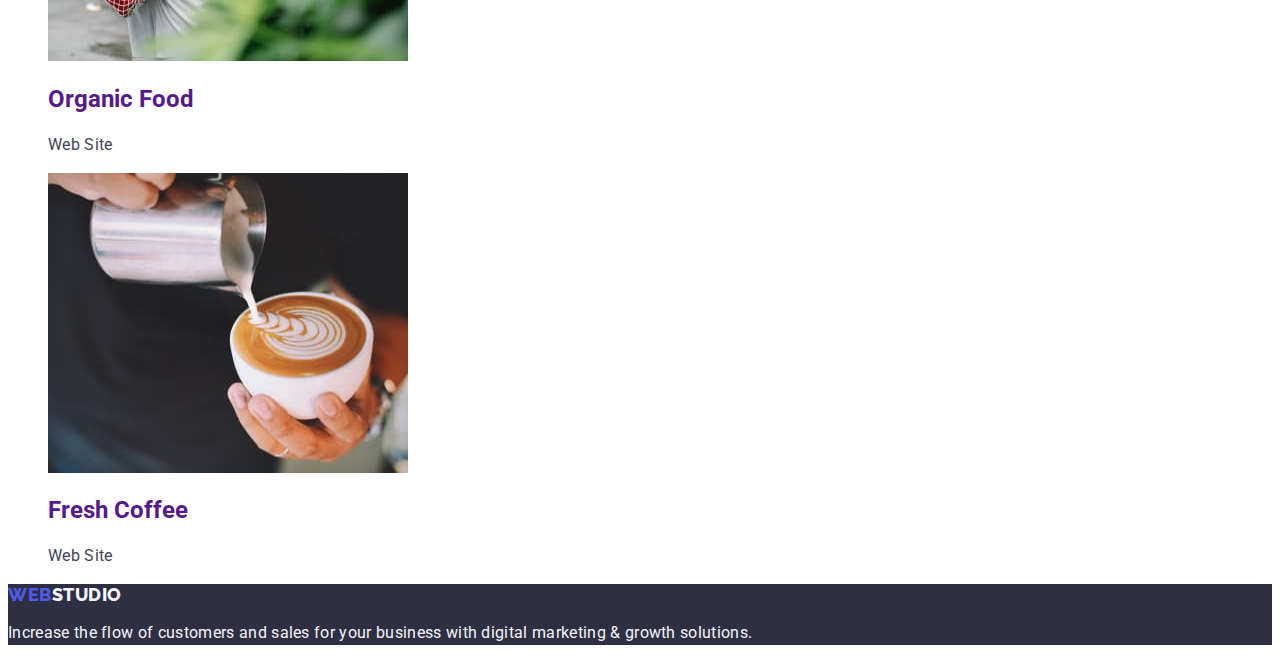
==== commit 1bfd8d51: "asdasdasd" ====
--- a/portfolio.html
+++ b/portfolio.html
@@ -97,63 +97,103 @@
           </li>
           <li class="about-item-p list-style link">
             <a href="" class="link">
-              <img class="about-img-p link" src="./images/CashlessPayment.jpg" alt="Cashless Payment" width="360" />
+              <img
+                class="about-img-p link"
+                src="./images/CashlessPayment.jpg"
+                alt="Cashless Payment"
+                width="360"
+              />
               <h2 class="about-subtitle-p">Cashless Payment</h2>
               <p class="about-text-p">Marketing</p>
             </a>
           </li>
-          
-          <li class="about-item-p list-style link">
-            <a href="" class="link">
-              <img class="about-img-p link" src="./images/MeditationApp.jpg" alt="Meditation App" width="360" />
+
+          <li class="about-item-p list-style link">
+            <a href="" class="link">
+              <img
+                class="about-img-p link"
+                src="./images/MeditationApp.jpg"
+                alt="Meditation App"
+                width="360"
+              />
               <h2 class="about-subtitle-p">Meditation App</h2>
               <p class="about-text-p">App</p>
             </a>
           </li>
-          
-          <li class="about-item-p list-style link">
-            <a href="" class="link">
-              <img class="about-img-p link" src="./images/TaxiService.jpg" alt="Taxi Service" width="360" />
+
+          <li class="about-item-p list-style link">
+            <a href="" class="link">
+              <img
+                class="about-img-p link"
+                src="./images/TaxiService.jpg"
+                alt="Taxi Service"
+                width="360"
+              />
               <h2 class="about-subtitle-p">Taxi Service</h2>
               <p class="about-text-p">Marketing</p>
             </a>
           </li>
-          
-          <li class="about-item-p list-style link">
-            <a href="" class="link">
-              <img class="about-img-p link" src="./images/ScreenIllustrations.jpg" alt="Screen Illustrations" width="360" />
+
+          <li class="about-item-p list-style link">
+            <a href="" class="link">
+              <img
+                class="about-img-p link"
+                src="./images/ScreenIllustrations.jpg"
+                alt="Screen Illustrations"
+                width="360"
+              />
               <h2 class="about-subtitle-p">Screen Illustrations</h2>
               <p class="about-text-p">Design</p>
             </a>
           </li>
-          
-          <li class="about-item-p list-style link">
-            <a href="" class="link">
-              <img class="about-img-p link" src="./images/OnlineCourses.jpg" alt="Online Courses" width="360" />
+
+          <li class="about-item-p list-style link">
+            <a href="" class="link">
+              <img
+                class="about-img-p link"
+                src="./images/OnlineCourses.jpg"
+                alt="Online Courses"
+                width="360"
+              />
               <h2 class="about-subtitle-p">Online Courses</h2>
               <p class="about-text-p">Marketing</p>
             </a>
           </li>
-          
-          <li class="about-item-p list-style link">
-            <a href="" class="link">
-              <img class="about-img-p link" src="./images/instagramstoriesconcept.jpg" alt="Instagram Stories Concept" width="360" />
-              <h3 class="about-subtitle-p">Instagram Stories Concept</h3>
+
+          <li class="about-item-p list-style link">
+            <a href="" class="link">
+              <img
+                class="about-img-p link"
+                src="./images/instagramstoriesconcept.jpg"
+                alt="Instagram Stories Concept"
+                width="360"
+              />
+              <h2 class="about-subtitle-p">Instagram Stories Concept</h2>
               <p class="about-text-p">Design</p>
             </a>
           </li>
-          
-          <li class="about-item-p list-style link">
-            <a href="" class="link">
-              <img class="about-img-p link" src="./images/OrganicFood.jpg" alt="Organic Food" width="360" />
+
+          <li class="about-item-p list-style link">
+            <a href="" class="link">
+              <img
+                class="about-img-p link"
+                src="./images/OrganicFood.jpg"
+                alt="Organic Food"
+                width="360"
+              />
               <h2 class="about-subtitle-p">Organic Food</h2>
               <p class="about-text-p">Web Site</p>
             </a>
           </li>
-          
+
           <li class="about-p list-style link">
             <a href="" class="link">
-              <img class="about-img-p link" src="./images/FreshCoffee.jpg" alt="Fresh Coffee" width="360" />
+              <img
+                class="about-img-p link"
+                src="./images/FreshCoffee.jpg"
+                alt="Fresh Coffee"
+                width="360"
+              />
               <h2 class="about-subtitle-p">Fresh Coffee</h2>
               <p class="about-text-p">Web Site</p>
             </a>
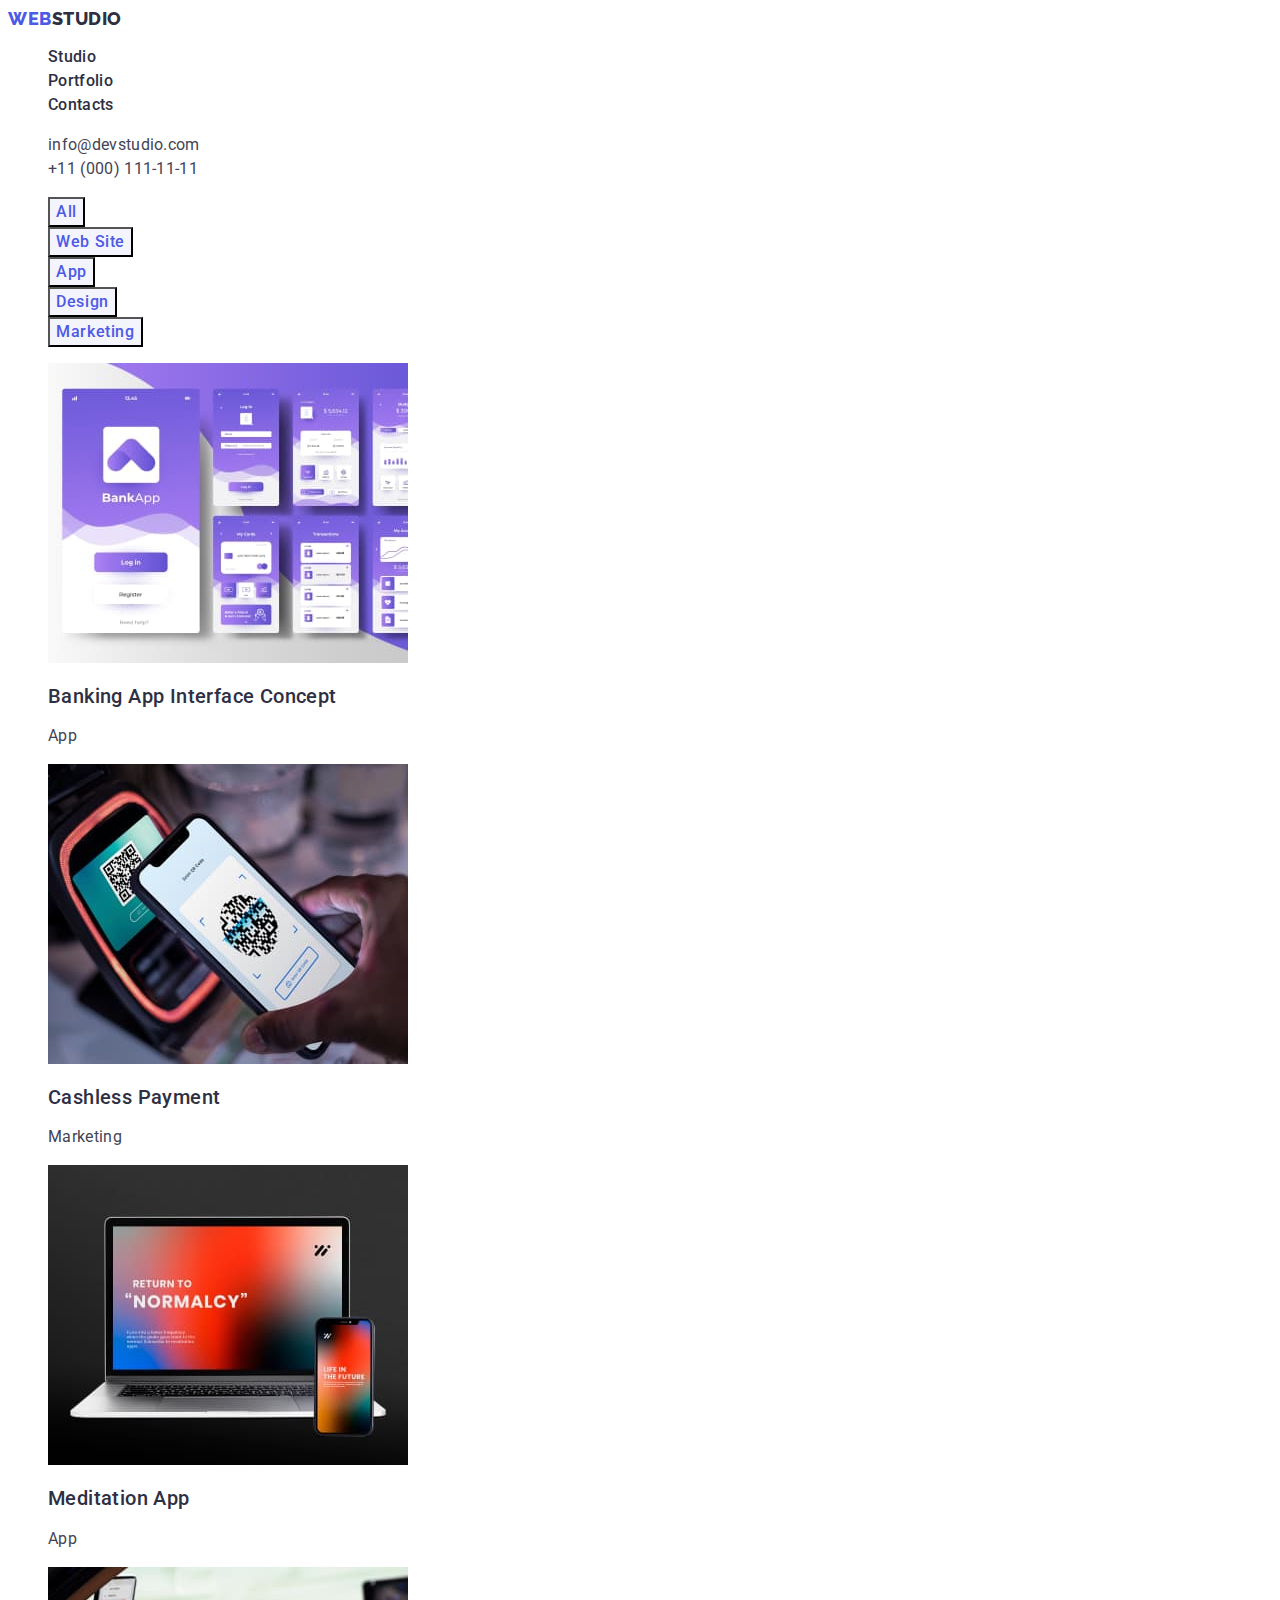
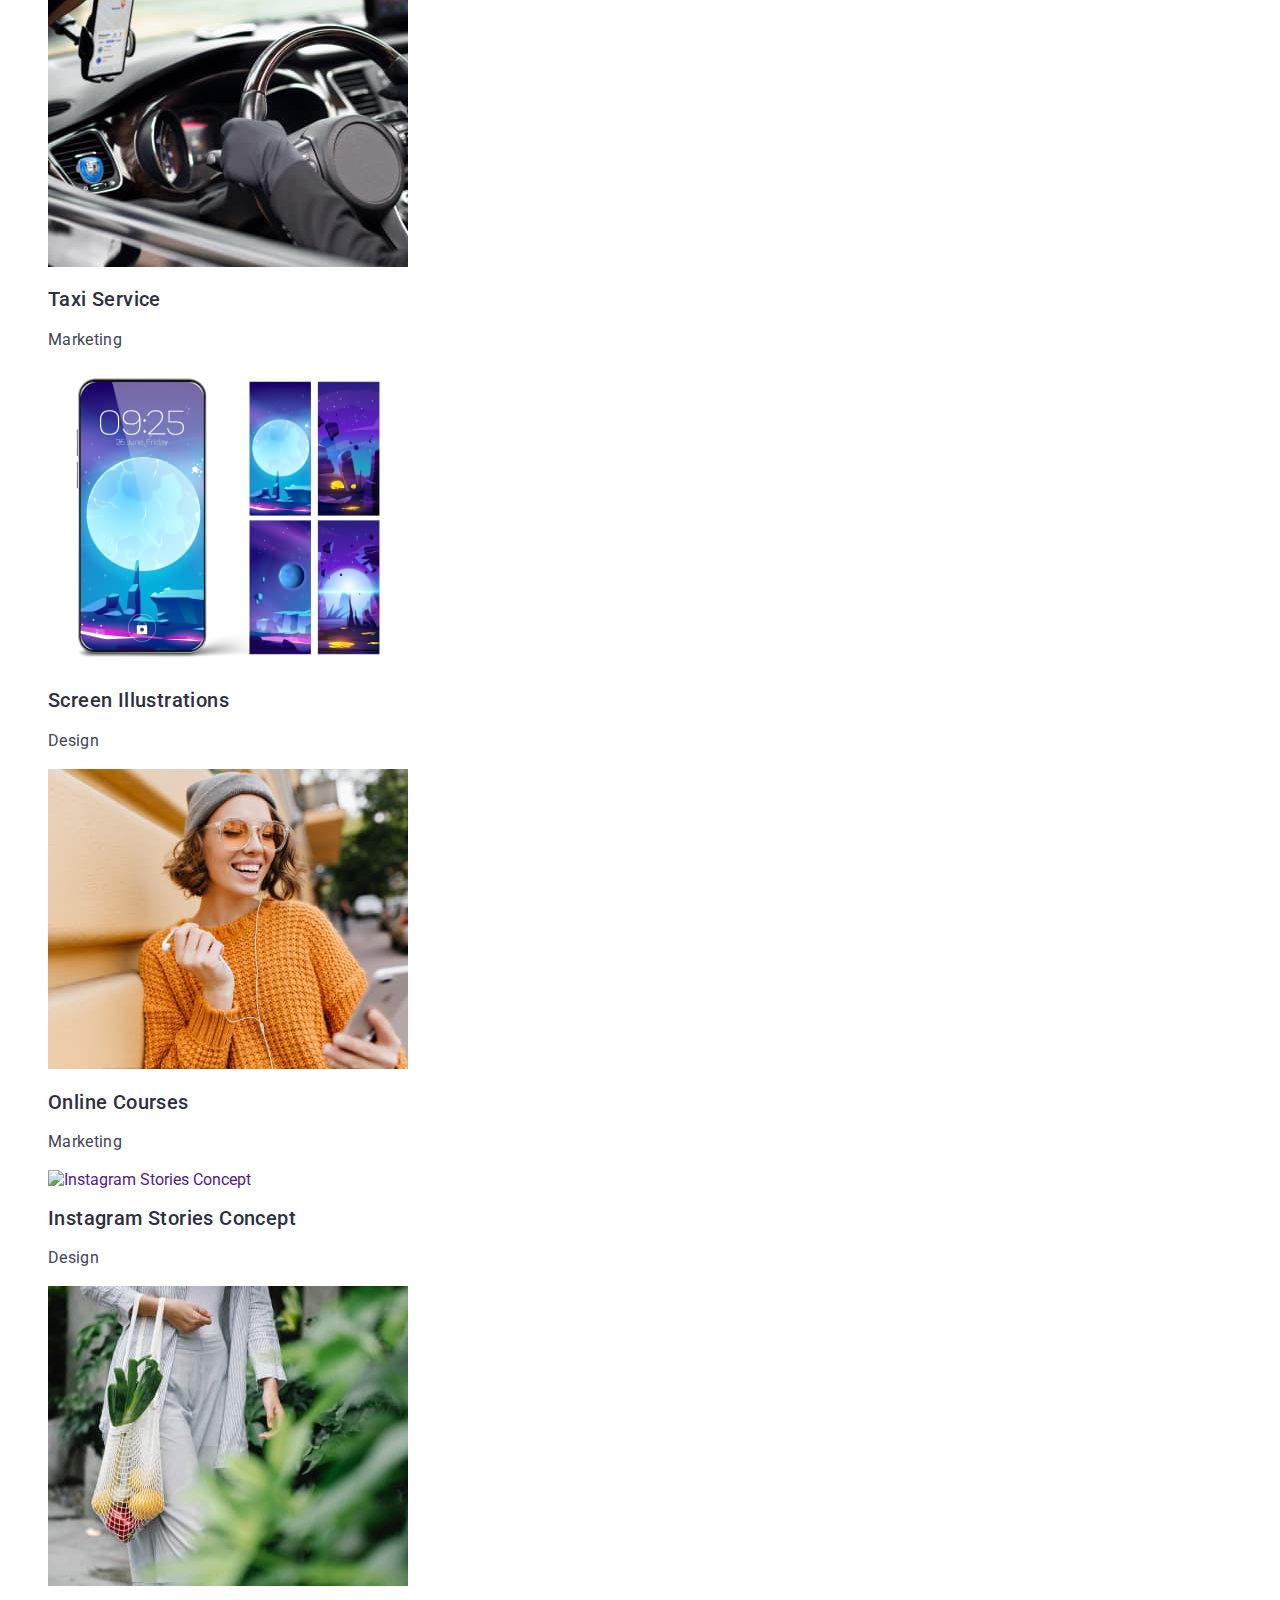
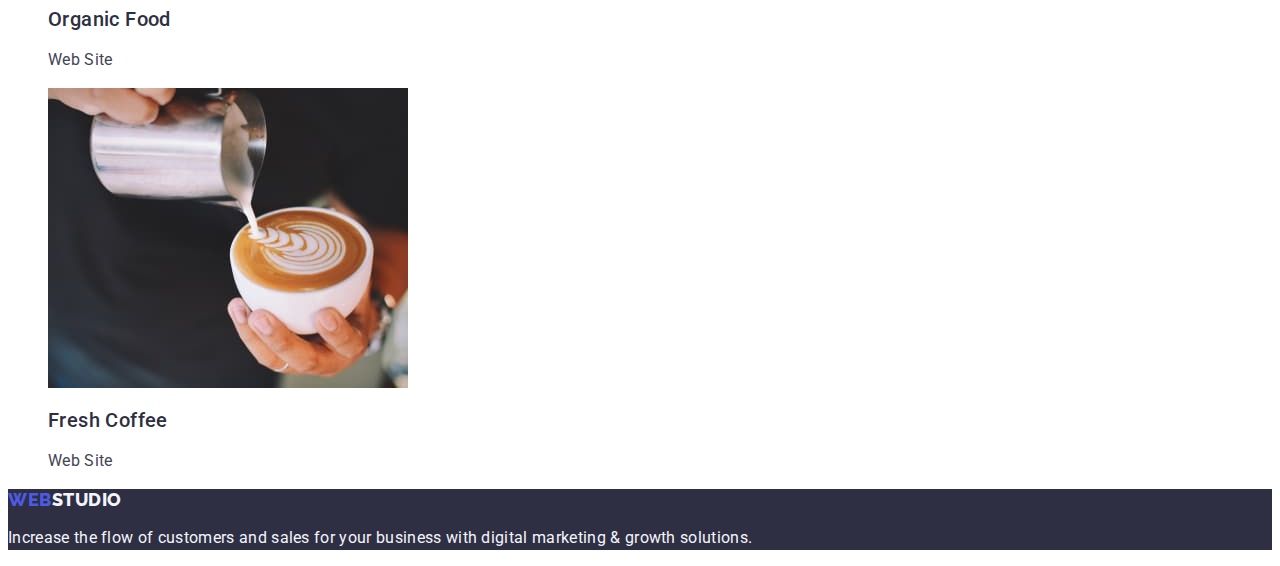
==== commit 9ad46c6a: "asdasd" ====
--- a/portfolio.html
+++ b/portfolio.html
@@ -91,7 +91,7 @@
                 alt="Banking App Interface Concept"
                 width="360"
               />
-              <h2 class="about-subtitle-p">Banking App Interface Concept</h2>
+              <h2 class="about-subtitle-bank-p">Banking App Interface Concept</h2>
               <p class="about-text-p">App</p>
             </a>
           </li>
--- a/css/styles.css.css
+++ b/css/styles.css.css
@@ -411,7 +411,16 @@
 }
 
 
-.about-subtitle-freshcoffee-p {
+.about-subtitle-p {
+  font-family: "Roboto";
+  font-style: normal;
+  font-weight: 500;
+  font-size: 20px;
+  line-height: 1.2em;
+  letter-spacing: 0.02em;
+  color:  #2e2f42;
+}
+.about-subtitle-bank-p{
   font-family: "Roboto";
   font-style: normal;
   font-weight: 500;
